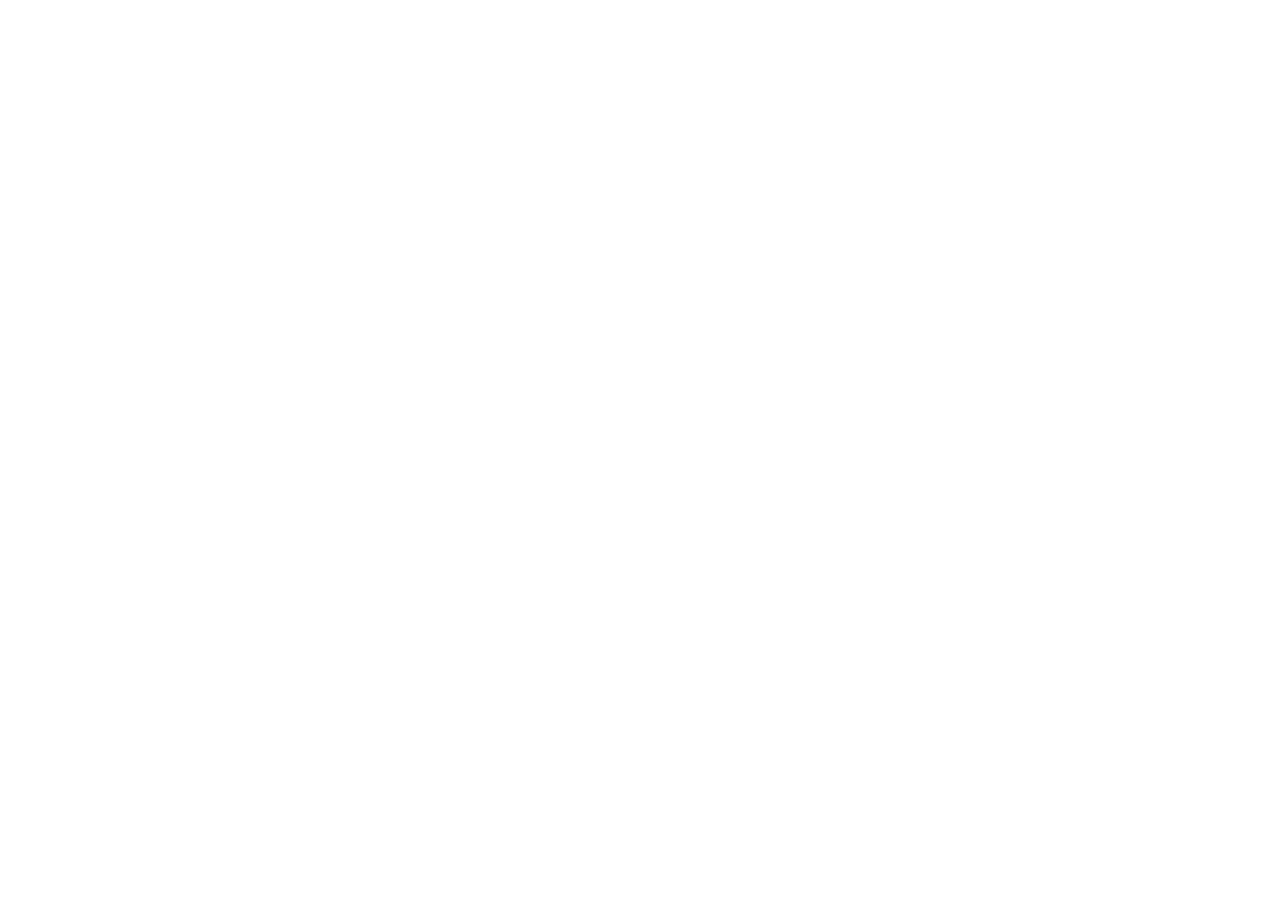
==== index.html @ b3c5fe5c "index" ====
<!DOCTYPE html>
<html lang="en">
<head>
    <title>IoTBSG</title>
    <link rel="stylesheet" href="index.css" type="text/css">
    <script src="https://code.jquery.com/jquery-3.5.1.slim.min.js" integrity="sha384-DfXdz2htPH0lsSSs5nCTpuj/zy4C+OGpamoFVy38MVBnE+IbbVYUew+OrCXaRkfj" crossorigin="anonymous"></script>
<script src="https://cdn.jsdelivr.net/npm/bootstrap@4.5.3/dist/js/bootstrap.bundle.min.js" integrity="sha384-ho+j7jyWK8fNQe+A12Hb8AhRq26LrZ/JpcUGGOn+Y7RsweNrtN/tE3MoK7ZeZDyx" crossorigin="anonymous"></script>
    <link rel="stylesheet" href="https://cdn.jsdelivr.net/npm/bootstrap@4.5.3/dist/css/bootstrap.min.css" integrity="sha384-TX8t27EcRE3e/ihU7zmQxVncDAy5uIKz4rEkgIXeMed4M0jlfIDPvg6uqKI2xXr2" crossorigin="anonymous">
</head>
<body>
    <div id="navbar">
        
    </div>
</body>
</html>
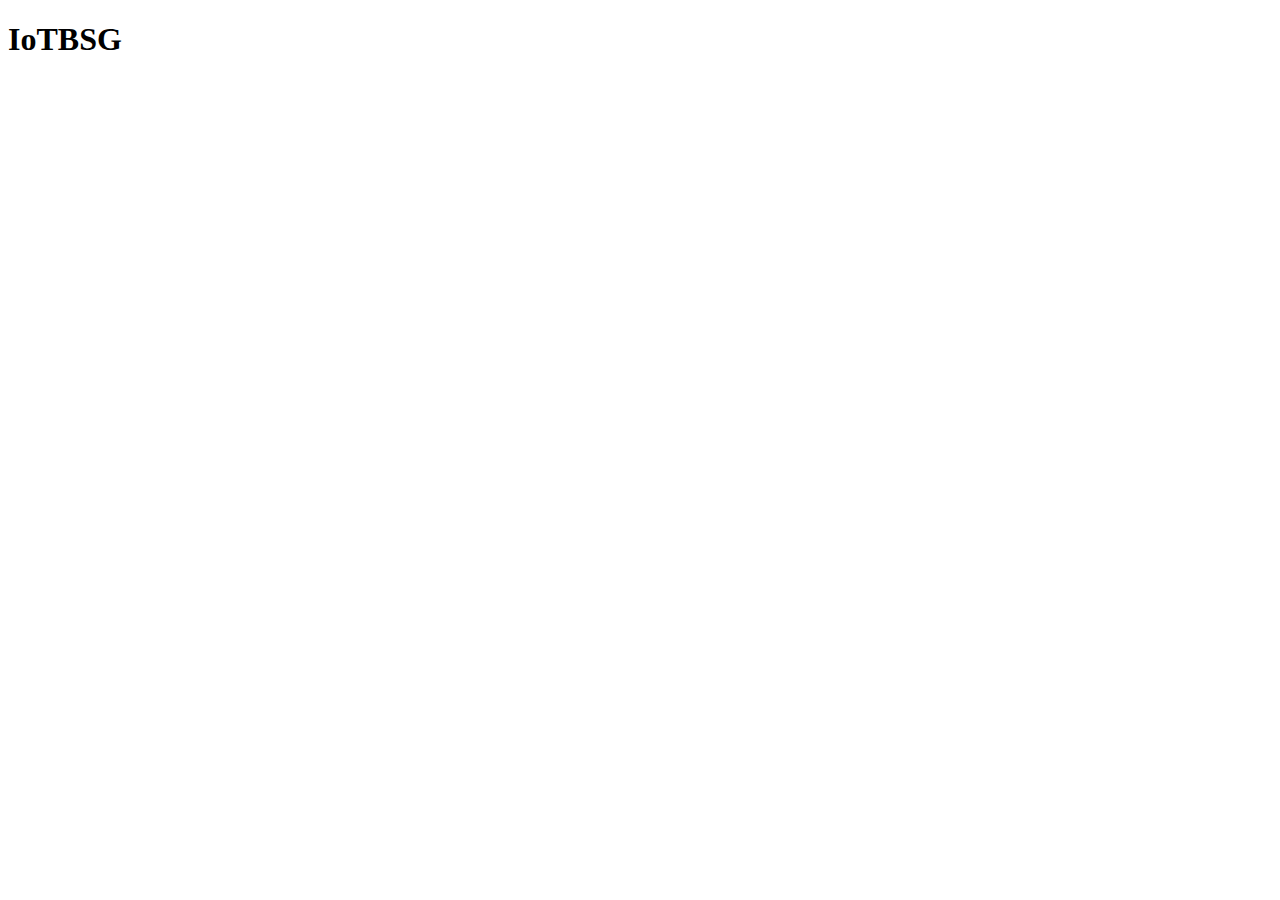
==== commit a8c26edc: "Update index.html" ====
--- a/index.html
+++ b/index.html
@@ -9,7 +9,7 @@
 </head>
 <body>
     <div id="navbar">
-        
+        <h1>IoTBSG</h1>
     </div>
 </body>
 </html>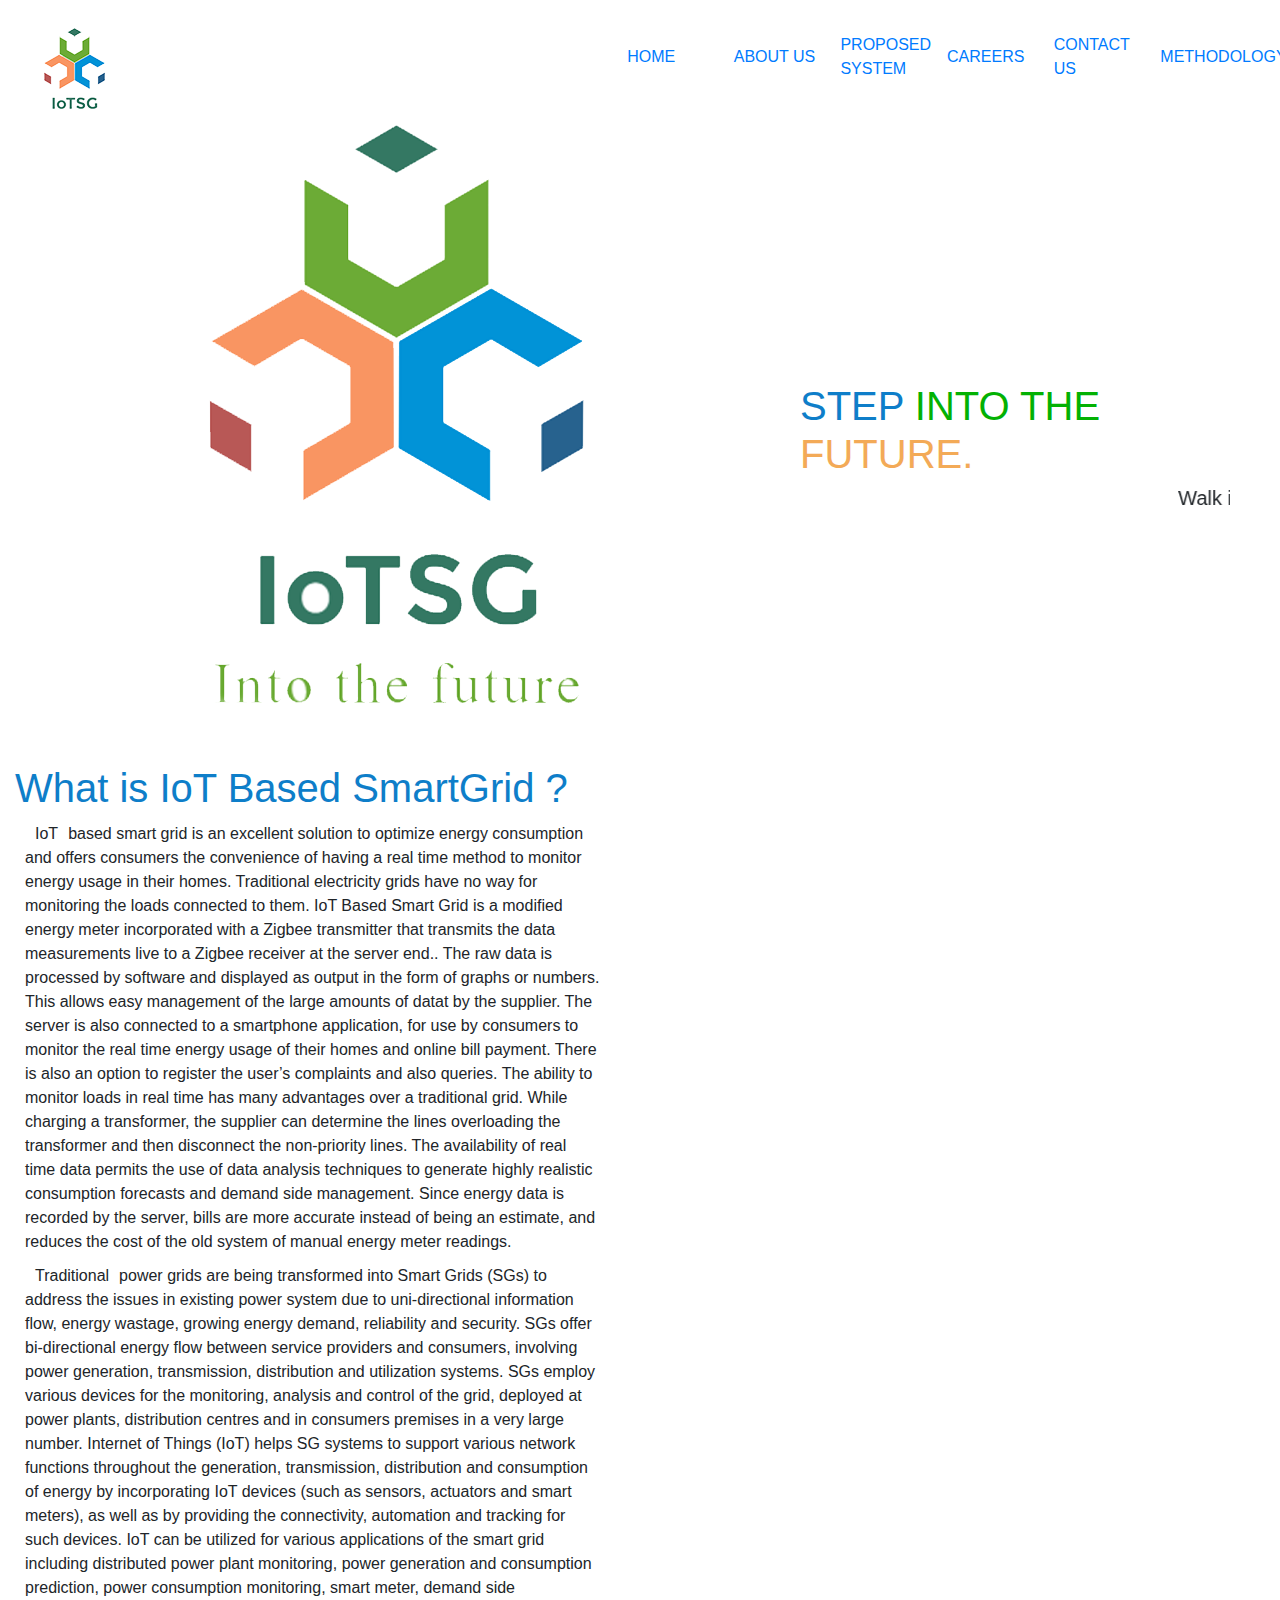
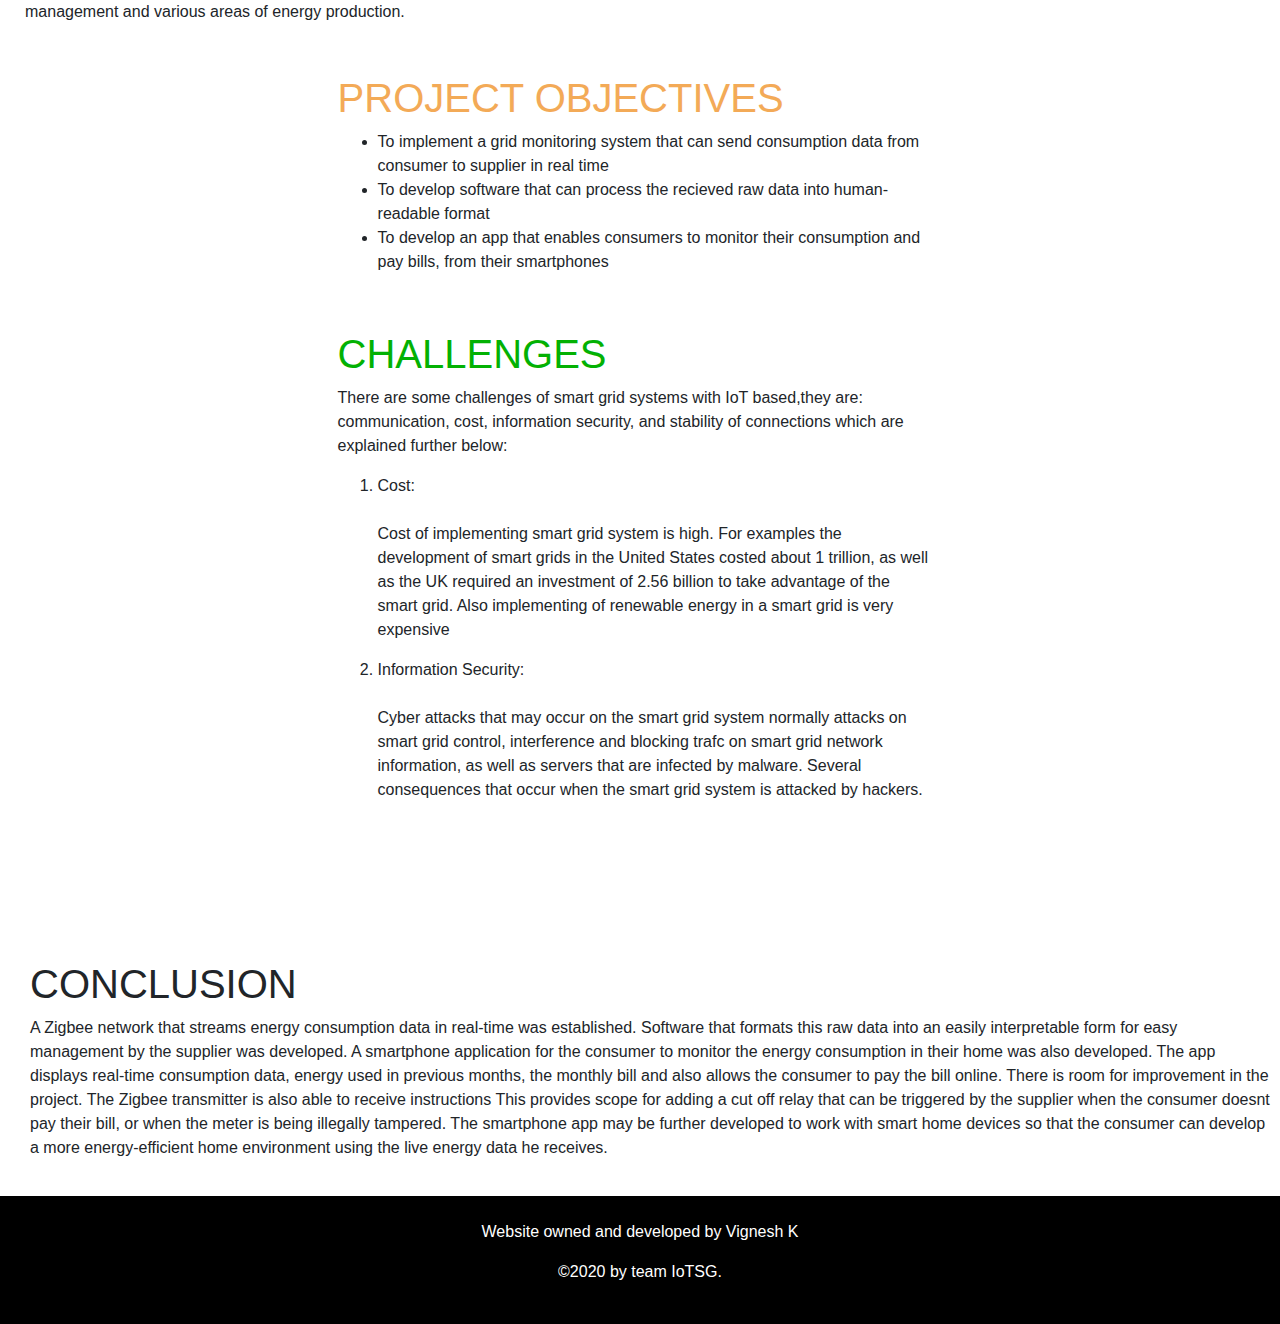
==== commit 742dc60b: "Update index.html" ====
--- a/index.html
+++ b/index.html
@@ -1,15 +1,175 @@
-<!DOCTYPE html>
-<html lang="en">
-<head>
-    <title>IoTBSG</title>
-    <link rel="stylesheet" href="index.css" type="text/css">
-    <script src="https://code.jquery.com/jquery-3.5.1.slim.min.js" integrity="sha384-DfXdz2htPH0lsSSs5nCTpuj/zy4C+OGpamoFVy38MVBnE+IbbVYUew+OrCXaRkfj" crossorigin="anonymous"></script>
-<script src="https://cdn.jsdelivr.net/npm/bootstrap@4.5.3/dist/js/bootstrap.bundle.min.js" integrity="sha384-ho+j7jyWK8fNQe+A12Hb8AhRq26LrZ/JpcUGGOn+Y7RsweNrtN/tE3MoK7ZeZDyx" crossorigin="anonymous"></script>
-    <link rel="stylesheet" href="https://cdn.jsdelivr.net/npm/bootstrap@4.5.3/dist/css/bootstrap.min.css" integrity="sha384-TX8t27EcRE3e/ihU7zmQxVncDAy5uIKz4rEkgIXeMed4M0jlfIDPvg6uqKI2xXr2" crossorigin="anonymous">
-</head>
-<body>
-    <div id="navbar">
-        <h1>IoTBSG</h1>
-    </div>
-</body>
-</html>+<html>
+    <head>
+        <title>
+            IoT Based SmartGrid
+        </title>
+        <meta content="width=device-width, initial-scale=1" name="viewport" />
+        <link
+            href="bootstrap.css"
+            type="text/css"
+            rel="stylesheet"
+        />
+        <link
+            href="bootstrap-grid.css"
+            type="text/css"
+            rel="stylesheet"
+        />
+        <link
+            href="bootstrap.css.map"
+            type="text/css"
+            rel="stylesheet"
+        />
+        <link
+            href="bootstrap-grid.css.map"
+            type="text/css"
+            rel="stylesheet"
+        />
+        <link
+            href="main_page.css"
+            type="text/css"
+            rel="stylesheet"
+        />
+    </head>
+    <body>
+        <div class="row">
+            <div class="width50">
+                <br>
+                <img src="iotsgSmall.png">
+            </div>
+            <div class="width50 row center">
+
+                <div class="width16">
+                    <a href="main_page.html">HOME</a>
+                </div>
+                <div class="width16">
+                    <a href="aboutus_page.html">ABOUT US</a>
+                </div>
+                <div class="width16">
+                    <a href="PROPOSED_SYSTEM.html">PROPOSED SYSTEM</a>
+                </div>
+                <div class="width16">
+                    <a href="careers_page.html">CAREERS</a>
+                </div>
+                <div class="width16">
+                    <a href="contactus_page.html">CONTACT US</a>
+                </div>
+                <div class="width16">
+                    <a href="METHODOLOGY.html">METHODOLOGY</a>
+                </div>
+
+            </div>
+        </div>
+        <div class="div">
+                <div class="row">
+
+                    <div>
+                        <img  src="banner31.png">
+                    </div>
+                    <div class="centered">
+                        <h1 class="move_margin"><span class="key1">STEP</span><span class="key2"> INTO THE</span><span class="key3"> FUTURE.</span></h1>
+                        <div class="width move_margin2">
+                            <marquee width="100%" direction="" ><h5>Walk into the future with us.&nbsp;&nbsp;&nbsp;&nbsp;&nbsp;&nbsp;&nbsp;&nbsp;&nbsp;&nbsp;&nbsp;&nbsp;&nbsp;&nbsp;&nbsp;&nbsp;&nbsp;&nbsp;&nbsp;&nbsp;&nbsp;&nbsp;&nbsp;&nbsp;&nbsp;&nbsp;&nbsp;&nbsp;&nbsp;&nbsp;&nbsp;&nbsp;Making India smart.</h5>   </marquee>
+                        </div>
+                    </div>
+                </div>
+        </div>
+        <br>
+
+        <div class=row>
+            <div class="width padding" >
+                <h1 class="key1" >What is IoT Based SmartGrid ?</h1>
+                <p class="indent"><span class="indent">IoT</span>based smart grid is an excellent solution to optimize energy consumption and
+                    offers consumers the convenience of having a real time method to monitor energy usage
+                    in their homes. Traditional electricity grids have no way for monitoring the loads
+                    connected to them. IoT Based Smart Grid is a modified energy meter incorporated with
+                    a Zigbee transmitter that transmits the data measurements live to a Zigbee receiver
+                    at the server end.. The raw data is processed by software and displayed as output in
+                    the form of graphs or numbers. This allows easy management of the large amounts of
+                    datat by the supplier. The server is also connected to a smartphone application, for
+                    use by consumers to monitor the real time energy usage of their homes and online bill
+                    payment. There is also an option to register the user’s complaints and also queries. The
+                    ability to monitor loads in real time has many advantages over a traditional grid. While
+                    charging a transformer, the supplier can determine the lines overloading the transformer
+                    and then disconnect the non-priority lines. The availability of real time data permits
+                    the use of data analysis techniques to generate highly realistic consumption forecasts
+                    and demand side management. Since energy data is recorded by the server, bills are
+                    more accurate instead of being an estimate, and reduces the cost of the old system of
+                    manual energy meter readings.
+                    </p>
+                    <p class="indent"><span class="indent">Traditional</span>power grids are being transformed into Smart Grids (SGs) to address the
+                        issues in existing power system due to uni-directional information flow, energy wastage,
+                        growing energy demand, reliability and security. SGs offer bi-directional energy flow
+                        between service providers and consumers, involving power generation, transmission,
+                        distribution and utilization systems. SGs employ various devices for the monitoring,
+                        analysis and control of the grid, deployed at power plants, distribution centres and
+                        in consumers premises in a very large number. Internet of Things (IoT) helps SG
+                        systems to support various network functions throughout the generation, transmission,
+                        distribution and consumption of energy by incorporating IoT devices (such as sensors,
+                        actuators and smart meters), as well as by providing the connectivity, automation and
+                        tracking for such devices. IoT can be utilized for various applications of the smart
+                        grid including distributed power plant monitoring, power generation and consumption
+                        prediction, power consumption monitoring, smart meter, demand side management
+                        and various areas of energy production.
+                        </p>
+            </div>
+            <div class="width3">
+                <div class="padding">
+                    <h1 class="key3">PROJECT OBJECTIVES</h1>
+                    <ul>
+                        <li>To implement a grid monitoring system that can send consumption data from
+                            consumer to supplier in real time</li>
+                        <li>To develop software that can process the recieved raw data into human-readable
+                            format</li>
+                        <li>To develop an app that enables consumers to monitor their consumption and pay
+                            bills, from their smartphones
+                            </li>
+                    </ul>
+                </div>
+
+                <div class="padding">
+                    <h1 class="key2">CHALLENGES
+                    </h1>
+                    <p>There are some challenges of smart grid systems with IoT based,they are: communication, cost, information security, and stability of connections which are explained
+                        further below:</p>
+                        <ol>
+                            <li>Cost:</li>
+                            <br>
+                            <p>Cost of implementing smart grid system is high. For examples the development
+                                of smart grids in the United States costed about 1 trillion, as well as the UK
+                                required an investment of 2.56 billion to take advantage of the smart grid. Also
+                                implementing of renewable energy in a smart grid is very expensive
+                                </p>
+                            <li>Information Security:</li>
+                            <br>
+                            <p>Cyber attacks that may occur on the smart grid system normally attacks on
+                                smart grid control, interference and blocking trafc on smart grid network information, as well as servers that are infected by malware. Several consequences
+                                that occur when the smart grid system is attacked by hackers.</p>
+                        </ol>
+                </div>
+            </div>
+        </div>
+        <div class="padding">
+            <br>
+            <h1>CONCLUSION
+            </h1>
+            <p>A Zigbee network that streams energy consumption data in real-time was established. Software that formats this raw data into an easily interpretable form for easy
+                management by the supplier was developed. A smartphone application for the consumer to monitor the energy consumption in their home was also developed. The app
+                displays real-time consumption data, energy used in previous months, the monthly bill
+                and also allows the consumer to pay the bill online. There is room for improvement in
+                the project. The Zigbee transmitter is also able to receive instructions This provides
+                scope for adding a cut off relay that can be triggered by the supplier when the consumer
+                doesnt pay their bill, or when the meter is being illegally tampered. The smartphone
+                app may be further developed to work with smart home devices so that the consumer
+                can develop a more energy-efficient home environment using the live energy data he
+                receives.
+                </p>
+        </div>
+        <div class="center_text black">
+            <br>
+            <p>Website owned and developed by Vignesh K</p>
+            <p>©2020 by team IoTSG.</p>
+            <br>
+        </div>
+
+    </body>
+</html>
--- a/main_page.css
+++ b/main_page.css
@@ -0,0 +1,112 @@
+#headercss {
+    padding: 30px;
+}
+.headercss {
+    padding: 10px;
+}
+.key1{
+    color: rgb(14, 126, 201);
+}
+.key2{
+    color: rgb(3, 177, 3);
+}
+.key3{
+    color: rgb(243, 170, 87);
+}
+#headerbox2{
+    border: 1px solid black;
+}
+.width50{
+    width: 50%;
+}
+.width16{
+    width: 16%;
+}
+.indent{
+    margin: 10px;
+}
+.center{
+    align-items: center;
+    margin: auto;
+}
+.centered {
+    position: absolute;
+    top: 50%;
+    left: 50%;
+    transform: translate(-50%, -50%);
+  }
+.indent2{
+    margin: 30px;
+  }
+  .container {
+    position: relative;
+    text-align: center;
+    color: white;
+
+  }
+
+.alignj{
+    margin-left: 10px;
+}
+.width{
+    width: 49.66%;
+}
+.container{
+    width:100%;
+    height:500px;
+    overflow:hidden;
+  }
+  .img {
+    width:100%;
+  }
+  .padding1{
+      padding: 10px;
+  }
+  .border2{
+      border: 4px solid blue;
+  }
+  div {
+      margin: auto;
+    width: 100%;
+  }
+  .center_text{
+      text-align: center;
+  }
+  .centering {
+    position: absolute;
+
+    left: 50%;
+    transform: translate(-50%, -50%);
+  }
+  .white{
+      color: white;
+  }
+  .logo{
+      width: 200;
+  }
+.move_margin{
+    margin-left: 800;
+}
+.move_margin2{
+    margin-left: 800;
+    width: 430;
+}
+.padding{
+    padding: 20px;
+    margin-left: 10px;
+}
+#width{
+    width: 96%;
+}
+#width2{
+    width: 50%;
+    height: 200px ;
+}
+.width3{
+    width: 49.6%;
+    padding-bottom: 78;
+}
+.black{
+    color: white;
+    background-color: black;
+}
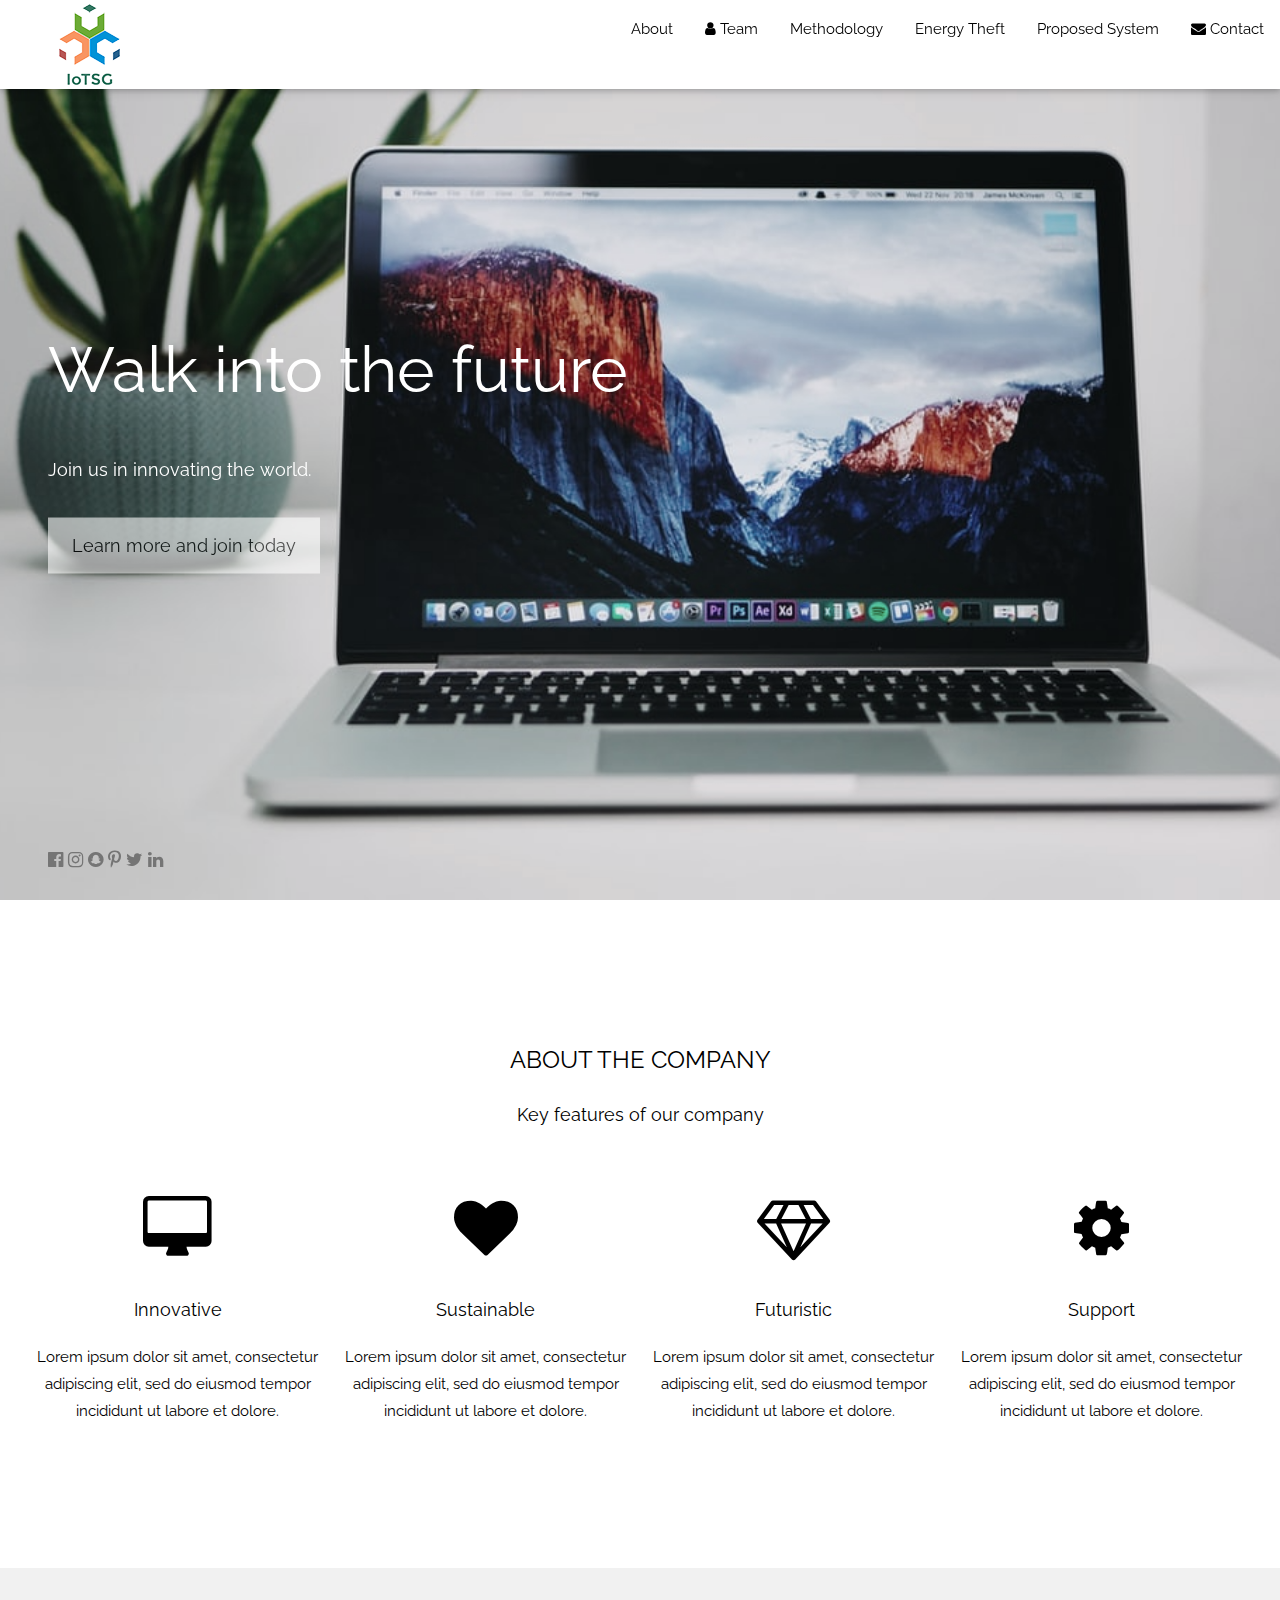
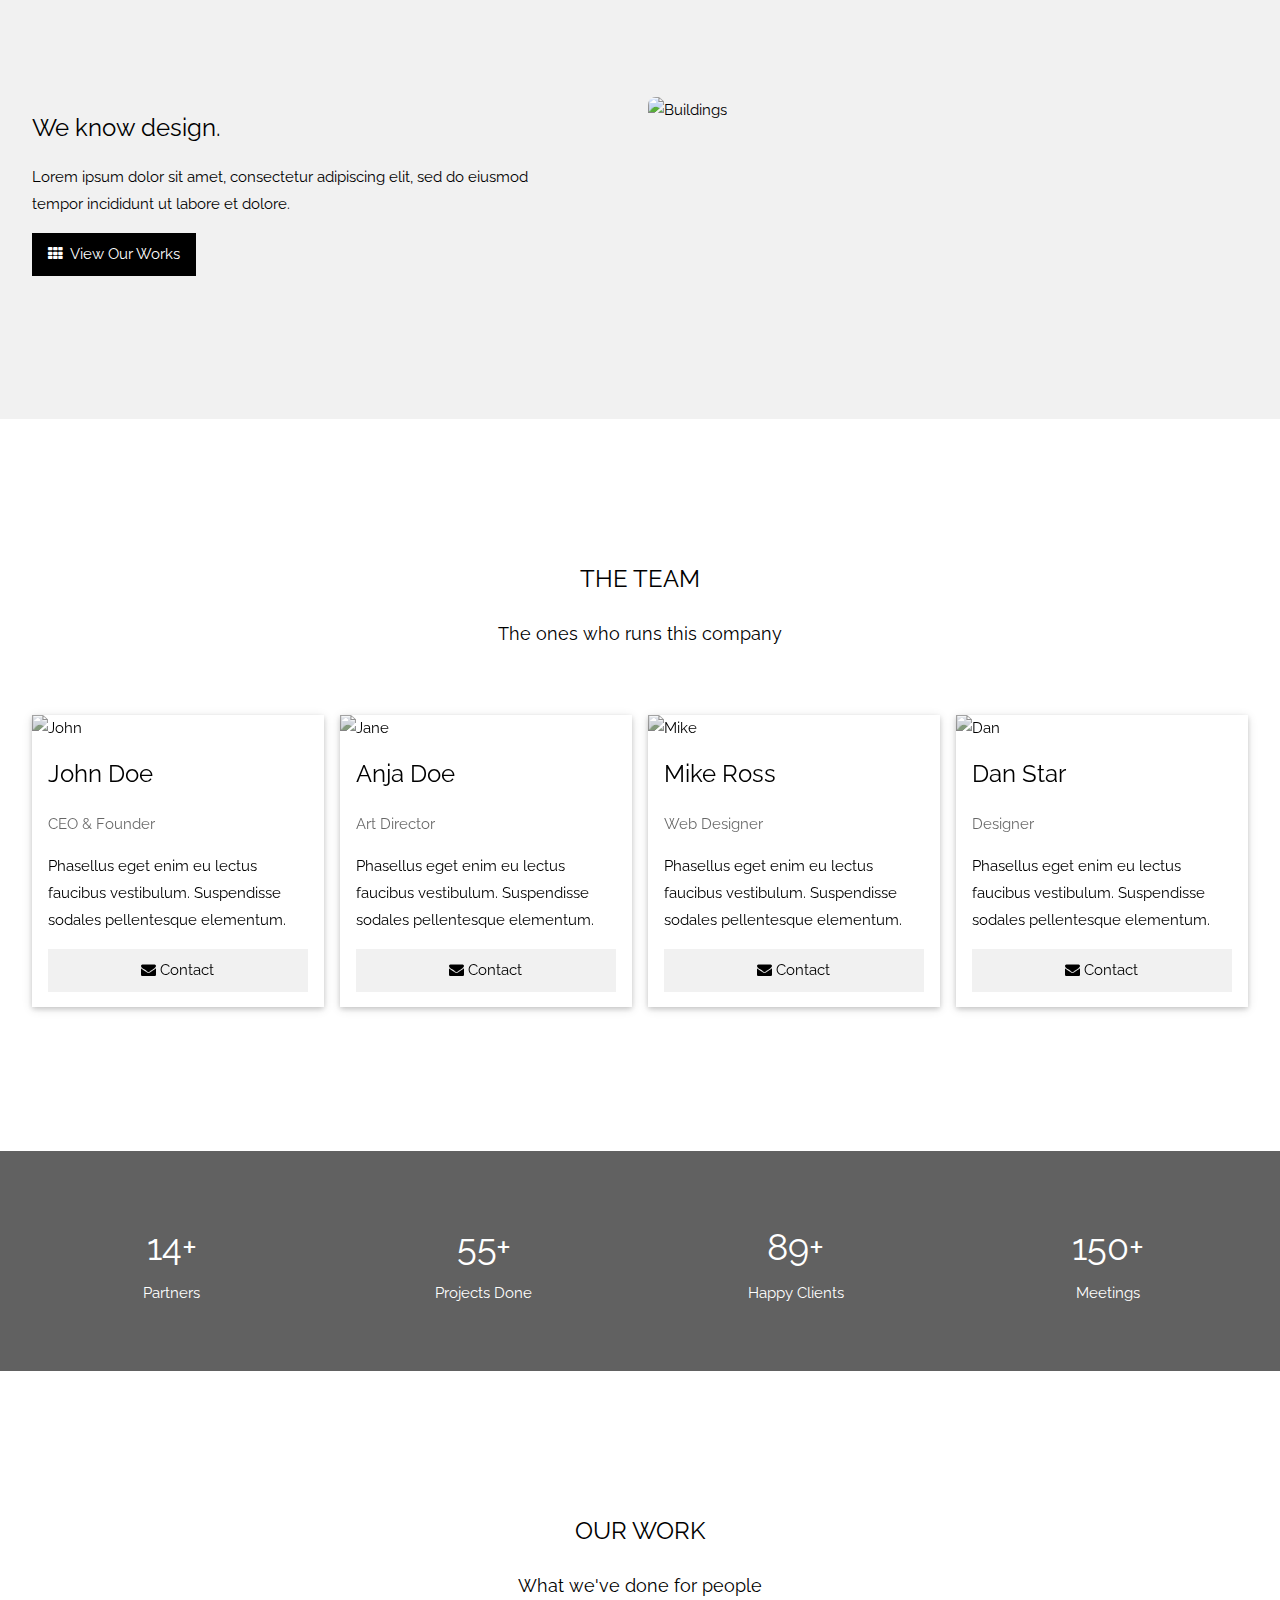
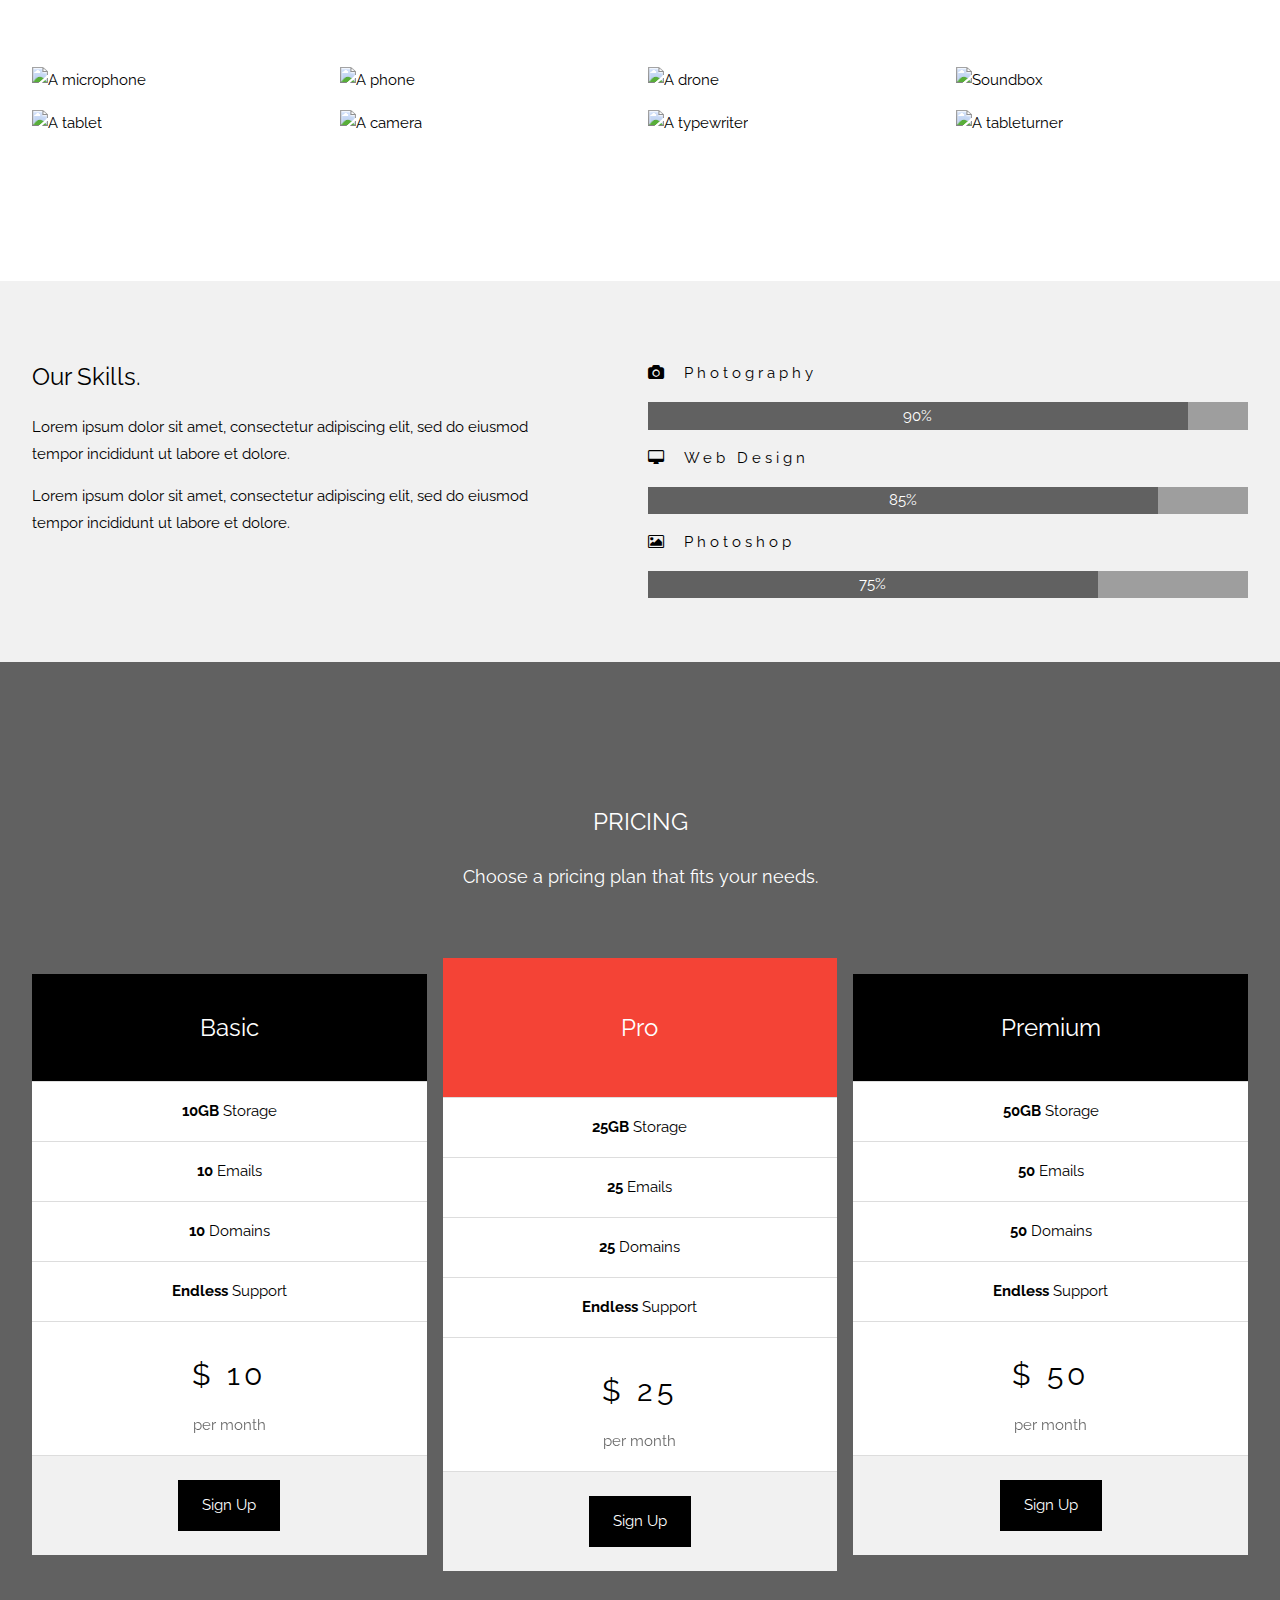
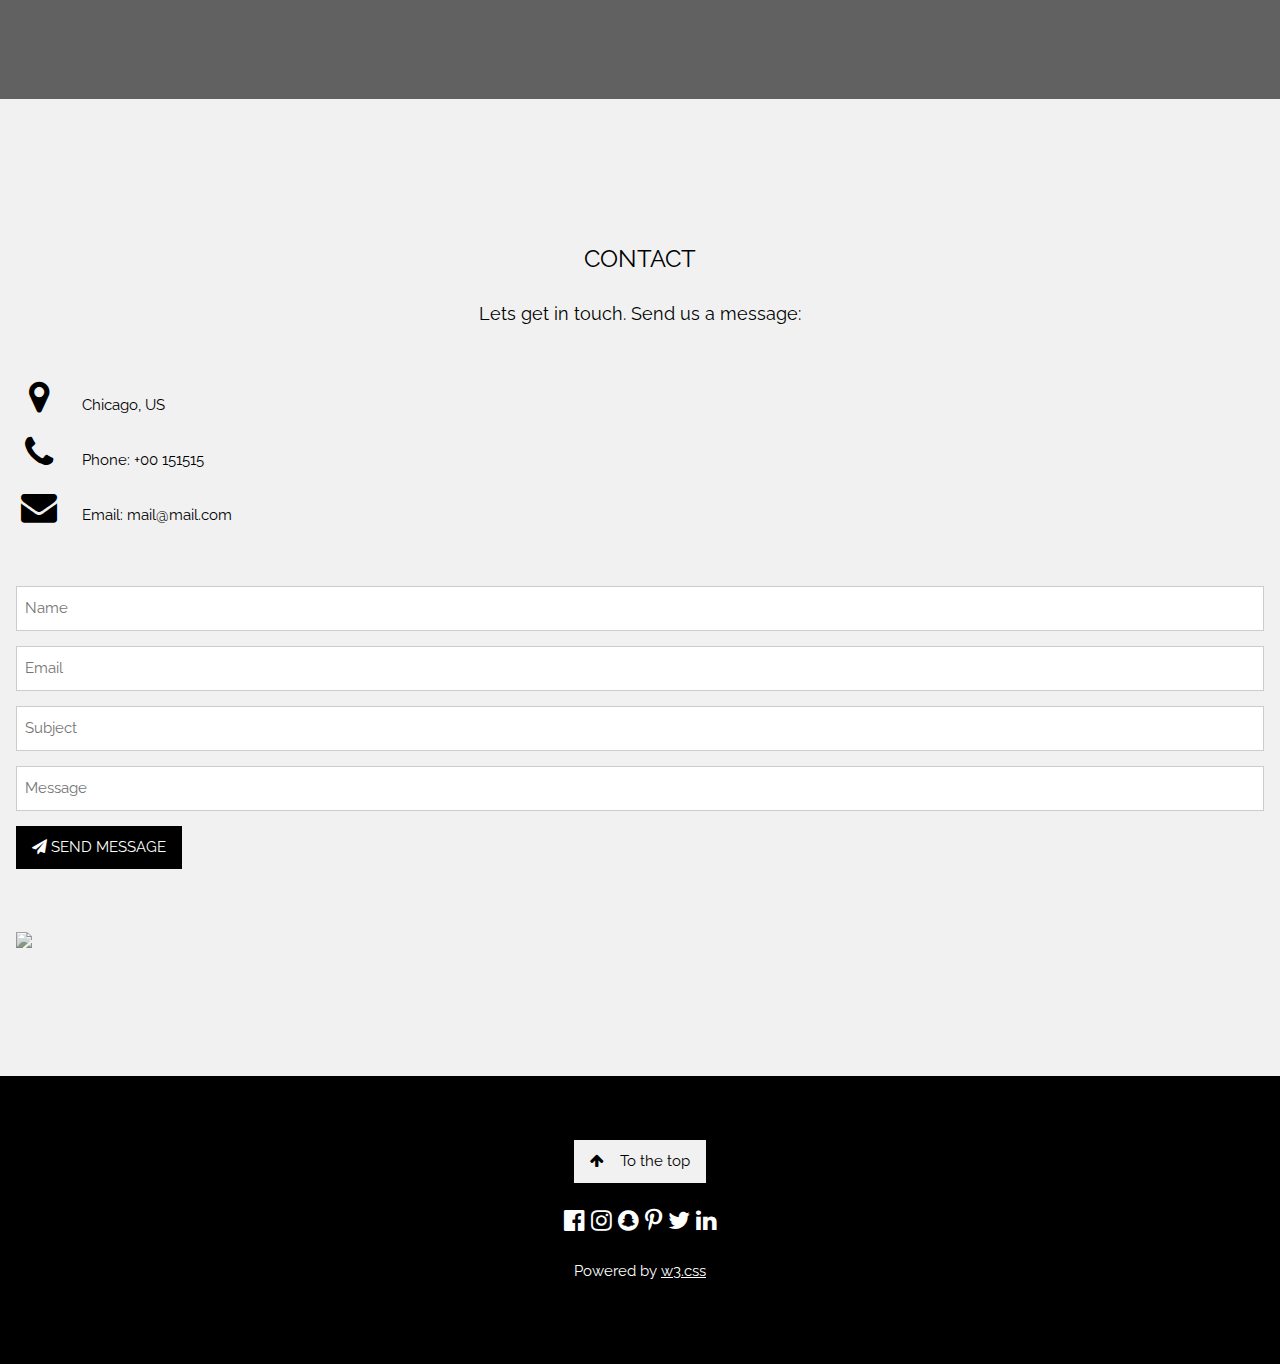
==== commit b42bcaf8: "Complete transfer" ====
--- a/index.html
+++ b/index.html
@@ -1,175 +1,390 @@
-<html>
-    <head>
-        <title>
-            IoT Based SmartGrid
-        </title>
-        <meta content="width=device-width, initial-scale=1" name="viewport" />
-        <link
-            href="bootstrap.css"
-            type="text/css"
-            rel="stylesheet"
-        />
-        <link
-            href="bootstrap-grid.css"
-            type="text/css"
-            rel="stylesheet"
-        />
-        <link
-            href="bootstrap.css.map"
-            type="text/css"
-            rel="stylesheet"
-        />
-        <link
-            href="bootstrap-grid.css.map"
-            type="text/css"
-            rel="stylesheet"
-        />
-        <link
-            href="main_page.css"
-            type="text/css"
-            rel="stylesheet"
-        />
-    </head>
-    <body>
-        <div class="row">
-            <div class="width50">
-                <br>
-                <img src="iotsgSmall.png">
-            </div>
-            <div class="width50 row center">
-
-                <div class="width16">
-                    <a href="main_page.html">HOME</a>
-                </div>
-                <div class="width16">
-                    <a href="aboutus_page.html">ABOUT US</a>
-                </div>
-                <div class="width16">
-                    <a href="PROPOSED_SYSTEM.html">PROPOSED SYSTEM</a>
-                </div>
-                <div class="width16">
-                    <a href="careers_page.html">CAREERS</a>
-                </div>
-                <div class="width16">
-                    <a href="contactus_page.html">CONTACT US</a>
-                </div>
-                <div class="width16">
-                    <a href="METHODOLOGY.html">METHODOLOGY</a>
-                </div>
-
-            </div>
-        </div>
-        <div class="div">
-                <div class="row">
-
-                    <div>
-                        <img  src="banner31.png">
-                    </div>
-                    <div class="centered">
-                        <h1 class="move_margin"><span class="key1">STEP</span><span class="key2"> INTO THE</span><span class="key3"> FUTURE.</span></h1>
-                        <div class="width move_margin2">
-                            <marquee width="100%" direction="" ><h5>Walk into the future with us.&nbsp;&nbsp;&nbsp;&nbsp;&nbsp;&nbsp;&nbsp;&nbsp;&nbsp;&nbsp;&nbsp;&nbsp;&nbsp;&nbsp;&nbsp;&nbsp;&nbsp;&nbsp;&nbsp;&nbsp;&nbsp;&nbsp;&nbsp;&nbsp;&nbsp;&nbsp;&nbsp;&nbsp;&nbsp;&nbsp;&nbsp;&nbsp;Making India smart.</h5>   </marquee>
-                        </div>
-                    </div>
-                </div>
-        </div>
-        <br>
-
-        <div class=row>
-            <div class="width padding" >
-                <h1 class="key1" >What is IoT Based SmartGrid ?</h1>
-                <p class="indent"><span class="indent">IoT</span>based smart grid is an excellent solution to optimize energy consumption and
-                    offers consumers the convenience of having a real time method to monitor energy usage
-                    in their homes. Traditional electricity grids have no way for monitoring the loads
-                    connected to them. IoT Based Smart Grid is a modified energy meter incorporated with
-                    a Zigbee transmitter that transmits the data measurements live to a Zigbee receiver
-                    at the server end.. The raw data is processed by software and displayed as output in
-                    the form of graphs or numbers. This allows easy management of the large amounts of
-                    datat by the supplier. The server is also connected to a smartphone application, for
-                    use by consumers to monitor the real time energy usage of their homes and online bill
-                    payment. There is also an option to register the user’s complaints and also queries. The
-                    ability to monitor loads in real time has many advantages over a traditional grid. While
-                    charging a transformer, the supplier can determine the lines overloading the transformer
-                    and then disconnect the non-priority lines. The availability of real time data permits
-                    the use of data analysis techniques to generate highly realistic consumption forecasts
-                    and demand side management. Since energy data is recorded by the server, bills are
-                    more accurate instead of being an estimate, and reduces the cost of the old system of
-                    manual energy meter readings.
-                    </p>
-                    <p class="indent"><span class="indent">Traditional</span>power grids are being transformed into Smart Grids (SGs) to address the
-                        issues in existing power system due to uni-directional information flow, energy wastage,
-                        growing energy demand, reliability and security. SGs offer bi-directional energy flow
-                        between service providers and consumers, involving power generation, transmission,
-                        distribution and utilization systems. SGs employ various devices for the monitoring,
-                        analysis and control of the grid, deployed at power plants, distribution centres and
-                        in consumers premises in a very large number. Internet of Things (IoT) helps SG
-                        systems to support various network functions throughout the generation, transmission,
-                        distribution and consumption of energy by incorporating IoT devices (such as sensors,
-                        actuators and smart meters), as well as by providing the connectivity, automation and
-                        tracking for such devices. IoT can be utilized for various applications of the smart
-                        grid including distributed power plant monitoring, power generation and consumption
-                        prediction, power consumption monitoring, smart meter, demand side management
-                        and various areas of energy production.
-                        </p>
-            </div>
-            <div class="width3">
-                <div class="padding">
-                    <h1 class="key3">PROJECT OBJECTIVES</h1>
-                    <ul>
-                        <li>To implement a grid monitoring system that can send consumption data from
-                            consumer to supplier in real time</li>
-                        <li>To develop software that can process the recieved raw data into human-readable
-                            format</li>
-                        <li>To develop an app that enables consumers to monitor their consumption and pay
-                            bills, from their smartphones
-                            </li>
-                    </ul>
-                </div>
-
-                <div class="padding">
-                    <h1 class="key2">CHALLENGES
-                    </h1>
-                    <p>There are some challenges of smart grid systems with IoT based,they are: communication, cost, information security, and stability of connections which are explained
-                        further below:</p>
-                        <ol>
-                            <li>Cost:</li>
-                            <br>
-                            <p>Cost of implementing smart grid system is high. For examples the development
-                                of smart grids in the United States costed about 1 trillion, as well as the UK
-                                required an investment of 2.56 billion to take advantage of the smart grid. Also
-                                implementing of renewable energy in a smart grid is very expensive
-                                </p>
-                            <li>Information Security:</li>
-                            <br>
-                            <p>Cyber attacks that may occur on the smart grid system normally attacks on
-                                smart grid control, interference and blocking trafc on smart grid network information, as well as servers that are infected by malware. Several consequences
-                                that occur when the smart grid system is attacked by hackers.</p>
-                        </ol>
-                </div>
-            </div>
-        </div>
-        <div class="padding">
-            <br>
-            <h1>CONCLUSION
-            </h1>
-            <p>A Zigbee network that streams energy consumption data in real-time was established. Software that formats this raw data into an easily interpretable form for easy
-                management by the supplier was developed. A smartphone application for the consumer to monitor the energy consumption in their home was also developed. The app
-                displays real-time consumption data, energy used in previous months, the monthly bill
-                and also allows the consumer to pay the bill online. There is room for improvement in
-                the project. The Zigbee transmitter is also able to receive instructions This provides
-                scope for adding a cut off relay that can be triggered by the supplier when the consumer
-                doesnt pay their bill, or when the meter is being illegally tampered. The smartphone
-                app may be further developed to work with smart home devices so that the consumer
-                can develop a more energy-efficient home environment using the live energy data he
-                receives.
-                </p>
-        </div>
-        <div class="center_text black">
-            <br>
-            <p>Website owned and developed by Vignesh K</p>
-            <p>©2020 by team IoTSG.</p>
-            <br>
-        </div>
-
-    </body>
-</html>
+<!DOCTYPE html>
+<html>
+<title>IoT Based Smart Grid</title>
+<meta charset="UTF-8">
+<meta name="viewport" content="width=device-width, initial-scale=1">
+<link rel="stylesheet" href="https://www.w3schools.com/w3css/4/w3.css">
+<link rel="stylesheet" href="https://fonts.googleapis.com/css?family=Raleway">
+<link rel="stylesheet" href="https://cdnjs.cloudflare.com/ajax/libs/font-awesome/4.7.0/css/font-awesome.min.css">
+<style>
+body,h1,h2,h3,h4,h5,h6 {font-family: "Raleway", sans-serif}
+.navi{font-family: "Raleway", sans-serif}
+body, html {
+  height: 100%;
+  line-height: 1.8;
+}
+
+/* Full height image header */
+.bgimg-1 {
+  background-position: center;
+  background-size: cover;
+  background-image: url("mac.jpeg");
+  min-height: 100%;
+}
+
+.w3-bar .w3-button {
+  padding: 16px;
+}
+</style>
+<body>
+
+<!-- Navbar (sit on top) -->
+<div class="w3-top">
+  <div class="w3-bar w3-white w3-card" id="myNavbar">
+    <img src="iotsgSmall.png">
+    <!-- Right-sided navbar links -->
+    <div class="w3-right w3-hide-small"> 
+      <a href="#about" class="w3-bar-item w3-button">About</a>
+      <a href="#team" class="w3-bar-item w3-button"><i class="fa fa-user"></i> Team</a>
+      <a href="#work" class="w3-bar-item w3-button"><i></i> Methodology</a>
+      <a href="#pricing" class="w3-bar-item w3-button"><i></i> Energy Theft</a>
+      <a href="#system" class="w3-bar-item w3-button"><i></i> Proposed System</a>
+      <a href="#contact" class="w3-bar-item w3-button"><i class="fa fa-envelope"></i> Contact</a>
+    </div>
+    <!-- Hide right-floated links on small screens and replace them with a menu icon -->
+
+    <a href="javascript:void(0)" class="w3-bar-item w3-button w3-right w3-hide-large w3-hide-medium" onclick="w3_open()">
+      <i class="fa fa-bars"></i>
+    </a>
+  </div>
+</div>
+
+<!-- Sidebar on small screens when clicking the menu icon -->
+<nav class="w3-sidebar w3-bar-block w3-black w3-card w3-animate-left w3-hide-medium w3-hide-large" style="display:none" id="mySidebar">
+  <a href="javascript:void(0)" onclick="w3_close()" class="w3-bar-item w3-button w3-large w3-padding-16">Close ×</a>
+  <a href="#about" class="w3-bar-item w3-button">About</a>
+  <a href="#team" class="w3-bar-item w3-button"><i class="fa fa-user"></i> Team</a>
+  <a href="#work" class="w3-bar-item w3-button"><i></i> Methodology</a>
+  <a href="#pricing" class="w3-bar-item w3-button"><i></i> Energy Theft</a>
+  <a href="#system" class="w3-bar-item w3-button"><i></i> Proposed System</a>
+  <a href="#contact" class="w3-bar-item w3-button"><i class="fa fa-envelope"></i> Contact</a>
+</nav>
+
+<!-- Header with full-height image -->
+<header class="bgimg-1 w3-display-container w3-grayscale-min" id="home">
+  <div class="w3-display-left w3-text-white" style="padding:48px">
+    <span class="w3-jumbo w3-hide-small">Walk into the future</span><br>
+    <span class="w3-xxlarge w3-hide-large w3-hide-medium">Walk into the future</span><br>
+    <span class="w3-large">Join us in innovating the world.</span>
+    <p><a href="#about" class="w3-button w3-white w3-padding-large w3-large w3-margin-top w3-opacity w3-hover-opacity-off">Learn more and join today</a></p>
+  </div> 
+  <div class="w3-display-bottomleft w3-text-grey w3-large" style="padding:24px 48px">
+    <i class="fa fa-facebook-official w3-hover-opacity"></i>
+    <i class="fa fa-instagram w3-hover-opacity"></i>
+    <i class="fa fa-snapchat w3-hover-opacity"></i>
+    <i class="fa fa-pinterest-p w3-hover-opacity"></i>
+    <i class="fa fa-twitter w3-hover-opacity"></i>
+    <i class="fa fa-linkedin w3-hover-opacity"></i>
+  </div>
+</header>
+
+<!-- About Section -->
+<div class="w3-container" style="padding:128px 16px" id="about">
+  <h3 class="w3-center">ABOUT THE COMPANY</h3>
+  <p class="w3-center w3-large">Key features of our company</p>
+  <div class="w3-row-padding w3-center" style="margin-top:64px">
+    <div class="w3-quarter">
+      <i class="fa fa-desktop w3-margin-bottom w3-jumbo w3-center"></i>
+      <p class="w3-large">Innovative</p>
+      <p>Lorem ipsum dolor sit amet, consectetur adipiscing elit, sed do eiusmod tempor incididunt ut labore et dolore.</p>
+    </div>
+    <div class="w3-quarter">
+      <i class="fa fa-heart w3-margin-bottom w3-jumbo"></i>
+      <p class="w3-large">Sustainable</p>
+      <p>Lorem ipsum dolor sit amet, consectetur adipiscing elit, sed do eiusmod tempor incididunt ut labore et dolore.</p>
+    </div>
+    <div class="w3-quarter">
+      <i class="fa fa-diamond w3-margin-bottom w3-jumbo"></i>
+      <p class="w3-large">Futuristic</p>
+      <p>Lorem ipsum dolor sit amet, consectetur adipiscing elit, sed do eiusmod tempor incididunt ut labore et dolore.</p>
+    </div>
+    <div class="w3-quarter">
+      <i class="fa fa-cog w3-margin-bottom w3-jumbo"></i>
+      <p class="w3-large">Support</p>
+      <p>Lorem ipsum dolor sit amet, consectetur adipiscing elit, sed do eiusmod tempor incididunt ut labore et dolore.</p>
+    </div>
+  </div>
+</div>
+
+<!-- Promo Section - "We know design" -->
+<div class="w3-container w3-light-grey" style="padding:128px 16px">
+  <div class="w3-row-padding">
+    <div class="w3-col m6">
+      <h3>We know design.</h3>
+      <p>Lorem ipsum dolor sit amet, consectetur adipiscing elit, sed do eiusmod<br>tempor incididunt ut labore et dolore.</p>
+      <p><a href="#work" class="w3-button w3-black"><i class="fa fa-th"> </i> View Our Works</a></p>
+    </div>
+    <div class="w3-col m6">
+      <img class="w3-image w3-round-large" src="/w3images/phone_buildings.jpg" alt="Buildings" width="700" height="394">
+    </div>
+  </div>
+</div>
+
+<!-- Team Section -->
+<div class="w3-container" style="padding:128px 16px" id="team">
+  <h3 class="w3-center">THE TEAM</h3>
+  <p class="w3-center w3-large">The ones who runs this company</p>
+  <div class="w3-row-padding w3-grayscale" style="margin-top:64px">
+    <div class="w3-col l3 m6 w3-margin-bottom">
+      <div class="w3-card">
+        <img src="/w3images/team2.jpg" alt="John" style="width:100%">
+        <div class="w3-container">
+          <h3>John Doe</h3>
+          <p class="w3-opacity">CEO & Founder</p>
+          <p>Phasellus eget enim eu lectus faucibus vestibulum. Suspendisse sodales pellentesque elementum.</p>
+          <p><button class="w3-button w3-light-grey w3-block"><i class="fa fa-envelope"></i> Contact</button></p>
+        </div>
+      </div>
+    </div>
+    <div class="w3-col l3 m6 w3-margin-bottom">
+      <div class="w3-card">
+        <img src="/w3images/team1.jpg" alt="Jane" style="width:100%">
+        <div class="w3-container">
+          <h3>Anja Doe</h3>
+          <p class="w3-opacity">Art Director</p>
+          <p>Phasellus eget enim eu lectus faucibus vestibulum. Suspendisse sodales pellentesque elementum.</p>
+          <p><button class="w3-button w3-light-grey w3-block"><i class="fa fa-envelope"></i> Contact</button></p>
+        </div>
+      </div>
+    </div>
+    <div class="w3-col l3 m6 w3-margin-bottom">
+      <div class="w3-card">
+        <img src="/w3images/team3.jpg" alt="Mike" style="width:100%">
+        <div class="w3-container">
+          <h3>Mike Ross</h3>
+          <p class="w3-opacity">Web Designer</p>
+          <p>Phasellus eget enim eu lectus faucibus vestibulum. Suspendisse sodales pellentesque elementum.</p>
+          <p><button class="w3-button w3-light-grey w3-block"><i class="fa fa-envelope"></i> Contact</button></p>
+        </div>
+      </div>
+    </div>
+    <div class="w3-col l3 m6 w3-margin-bottom">
+      <div class="w3-card">
+        <img src="/w3images/team4.jpg" alt="Dan" style="width:100%">
+        <div class="w3-container">
+          <h3>Dan Star</h3>
+          <p class="w3-opacity">Designer</p>
+          <p>Phasellus eget enim eu lectus faucibus vestibulum. Suspendisse sodales pellentesque elementum.</p>
+          <p><button class="w3-button w3-light-grey w3-block"><i class="fa fa-envelope"></i> Contact</button></p>
+        </div>
+      </div>
+    </div>
+  </div>
+</div>
+
+<!-- Promo Section "Statistics" -->
+<div class="w3-container w3-row w3-center w3-dark-grey w3-padding-64">
+  <div class="w3-quarter">
+    <span class="w3-xxlarge">14+</span>
+    <br>Partners
+  </div>
+  <div class="w3-quarter">
+    <span class="w3-xxlarge">55+</span>
+    <br>Projects Done
+  </div>
+  <div class="w3-quarter">
+    <span class="w3-xxlarge">89+</span>
+    <br>Happy Clients
+  </div>
+  <div class="w3-quarter">
+    <span class="w3-xxlarge">150+</span>
+    <br>Meetings
+  </div>
+</div>
+
+<!-- Work Section -->
+<div class="w3-container" style="padding:128px 16px" id="work">
+  <h3 class="w3-center">OUR WORK</h3>
+  <p class="w3-center w3-large">What we've done for people</p>
+
+  <div class="w3-row-padding" style="margin-top:64px">
+    <div class="w3-col l3 m6">
+      <img src="/w3images/tech_mic.jpg" style="width:100%" onclick="onClick(this)" class="w3-hover-opacity" alt="A microphone">
+    </div>
+    <div class="w3-col l3 m6">
+      <img src="/w3images/tech_phone.jpg" style="width:100%" onclick="onClick(this)" class="w3-hover-opacity" alt="A phone">
+    </div>
+    <div class="w3-col l3 m6">
+      <img src="/w3images/tech_drone.jpg" style="width:100%" onclick="onClick(this)" class="w3-hover-opacity" alt="A drone">
+    </div>
+    <div class="w3-col l3 m6">
+      <img src="/w3images/tech_sound.jpg" style="width:100%" onclick="onClick(this)" class="w3-hover-opacity" alt="Soundbox">
+    </div>
+  </div>
+
+  <div class="w3-row-padding w3-section">
+    <div class="w3-col l3 m6">
+      <img src="/w3images/tech_tablet.jpg" style="width:100%" onclick="onClick(this)" class="w3-hover-opacity" alt="A tablet">
+    </div>
+    <div class="w3-col l3 m6">
+      <img src="/w3images/tech_camera.jpg" style="width:100%" onclick="onClick(this)" class="w3-hover-opacity" alt="A camera">
+    </div>
+    <div class="w3-col l3 m6">
+      <img src="/w3images/tech_typewriter.jpg" style="width:100%" onclick="onClick(this)" class="w3-hover-opacity" alt="A typewriter">
+    </div>
+    <div class="w3-col l3 m6">
+      <img src="/w3images/tech_tableturner.jpg" style="width:100%" onclick="onClick(this)" class="w3-hover-opacity" alt="A tableturner">
+    </div>
+  </div>
+</div>
+
+<!-- Modal for full size images on click-->
+<div id="modal01" class="w3-modal w3-black" onclick="this.style.display='none'">
+  <span class="w3-button w3-xxlarge w3-black w3-padding-large w3-display-topright" title="Close Modal Image">×</span>
+  <div class="w3-modal-content w3-animate-zoom w3-center w3-transparent w3-padding-64">
+    <img id="img01" class="w3-image">
+    <p id="caption" class="w3-opacity w3-large"></p>
+  </div>
+</div>
+
+<!-- Skills Section -->
+<div class="w3-container w3-light-grey w3-padding-64">
+  <div class="w3-row-padding">
+    <div class="w3-col m6">
+      <h3>Our Skills.</h3>
+      <p>Lorem ipsum dolor sit amet, consectetur adipiscing elit, sed do eiusmod<br>
+      tempor incididunt ut labore et dolore.</p>
+      <p>Lorem ipsum dolor sit amet, consectetur adipiscing elit, sed do eiusmod<br>
+      tempor incididunt ut labore et dolore.</p>
+    </div>
+    <div class="w3-col m6">
+      <p class="w3-wide"><i class="fa fa-camera w3-margin-right"></i>Photography</p>
+      <div class="w3-grey">
+        <div class="w3-container w3-dark-grey w3-center" style="width:90%">90%</div>
+      </div>
+      <p class="w3-wide"><i class="fa fa-desktop w3-margin-right"></i>Web Design</p>
+      <div class="w3-grey">
+        <div class="w3-container w3-dark-grey w3-center" style="width:85%">85%</div>
+      </div>
+      <p class="w3-wide"><i class="fa fa-photo w3-margin-right"></i>Photoshop</p>
+      <div class="w3-grey">
+        <div class="w3-container w3-dark-grey w3-center" style="width:75%">75%</div>
+      </div>
+    </div>
+  </div>
+</div>
+
+<!-- Pricing Section -->
+<div class="w3-container w3-center w3-dark-grey" style="padding:128px 16px" id="pricing">
+  <h3>PRICING</h3>
+  <p class="w3-large">Choose a pricing plan that fits your needs.</p>
+  <div class="w3-row-padding" style="margin-top:64px">
+    <div class="w3-third w3-section">
+      <ul class="w3-ul w3-white w3-hover-shadow">
+        <li class="w3-black w3-xlarge w3-padding-32">Basic</li>
+        <li class="w3-padding-16"><b>10GB</b> Storage</li>
+        <li class="w3-padding-16"><b>10</b> Emails</li>
+        <li class="w3-padding-16"><b>10</b> Domains</li>
+        <li class="w3-padding-16"><b>Endless</b> Support</li>
+        <li class="w3-padding-16">
+          <h2 class="w3-wide">$ 10</h2>
+          <span class="w3-opacity">per month</span>
+        </li>
+        <li class="w3-light-grey w3-padding-24">
+          <button class="w3-button w3-black w3-padding-large">Sign Up</button>
+        </li>
+      </ul>
+    </div>
+    <div class="w3-third">
+      <ul class="w3-ul w3-white w3-hover-shadow">
+        <li class="w3-red w3-xlarge w3-padding-48">Pro</li>
+        <li class="w3-padding-16"><b>25GB</b> Storage</li>
+        <li class="w3-padding-16"><b>25</b> Emails</li>
+        <li class="w3-padding-16"><b>25</b> Domains</li>
+        <li class="w3-padding-16"><b>Endless</b> Support</li>
+        <li class="w3-padding-16">
+          <h2 class="w3-wide">$ 25</h2>
+          <span class="w3-opacity">per month</span>
+        </li>
+        <li class="w3-light-grey w3-padding-24">
+          <button class="w3-button w3-black w3-padding-large">Sign Up</button>
+        </li>
+      </ul>
+    </div>
+    <div class="w3-third w3-section">
+      <ul class="w3-ul w3-white w3-hover-shadow">
+        <li class="w3-black w3-xlarge w3-padding-32">Premium</li>
+        <li class="w3-padding-16"><b>50GB</b> Storage</li>
+        <li class="w3-padding-16"><b>50</b> Emails</li>
+        <li class="w3-padding-16"><b>50</b> Domains</li>
+        <li class="w3-padding-16"><b>Endless</b> Support</li>
+        <li class="w3-padding-16">
+          <h2 class="w3-wide">$ 50</h2>
+          <span class="w3-opacity">per month</span>
+        </li>
+        <li class="w3-light-grey w3-padding-24">
+          <button class="w3-button w3-black w3-padding-large">Sign Up</button>
+        </li>
+      </ul>
+    </div>
+  </div>
+</div>
+
+<!-- Contact Section -->
+<div class="w3-container w3-light-grey" style="padding:128px 16px" id="contact">
+  <h3 class="w3-center">CONTACT</h3>
+  <p class="w3-center w3-large">Lets get in touch. Send us a message:</p>
+  <div style="margin-top:48px">
+    <p><i class="fa fa-map-marker fa-fw w3-xxlarge w3-margin-right"></i> Chicago, US</p>
+    <p><i class="fa fa-phone fa-fw w3-xxlarge w3-margin-right"></i> Phone: +00 151515</p>
+    <p><i class="fa fa-envelope fa-fw w3-xxlarge w3-margin-right"> </i> Email: mail@mail.com</p>
+    <br>
+    <form action="/action_page.php" target="_blank">
+      <p><input class="w3-input w3-border" type="text" placeholder="Name" required name="Name"></p>
+      <p><input class="w3-input w3-border" type="text" placeholder="Email" required name="Email"></p>
+      <p><input class="w3-input w3-border" type="text" placeholder="Subject" required name="Subject"></p>
+      <p><input class="w3-input w3-border" type="text" placeholder="Message" required name="Message"></p>
+      <p>
+        <button class="w3-button w3-black" type="submit">
+          <i class="fa fa-paper-plane"></i> SEND MESSAGE
+        </button>
+      </p>
+    </form>
+    <!-- Image of location/map -->
+    <img src="/w3images/map.jpg" class="w3-image w3-greyscale" style="width:100%;margin-top:48px">
+  </div>
+</div>
+
+<!-- Footer -->
+<footer class="w3-center w3-black w3-padding-64">
+  <a href="#home" class="w3-button w3-light-grey"><i class="fa fa-arrow-up w3-margin-right"></i>To the top</a>
+  <div class="w3-xlarge w3-section">
+    <i class="fa fa-facebook-official w3-hover-opacity"></i>
+    <i class="fa fa-instagram w3-hover-opacity"></i>
+    <i class="fa fa-snapchat w3-hover-opacity"></i>
+    <i class="fa fa-pinterest-p w3-hover-opacity"></i>
+    <i class="fa fa-twitter w3-hover-opacity"></i>
+    <i class="fa fa-linkedin w3-hover-opacity"></i>
+  </div>
+  <p>Powered by <a href="https://www.w3schools.com/w3css/default.asp" title="W3.CSS" target="_blank" class="w3-hover-text-green">w3.css</a></p>
+</footer>
+ 
+<script>
+// Modal Image Gallery
+function onClick(element) {
+  document.getElementById("img01").src = element.src;
+  document.getElementById("modal01").style.display = "block";
+  var captionText = document.getElementById("caption");
+  captionText.innerHTML = element.alt;
+}
+
+
+// Toggle between showing and hiding the sidebar when clicking the menu icon
+var mySidebar = document.getElementById("mySidebar");
+
+function w3_open() {
+  if (mySidebar.style.display === 'block') {
+    mySidebar.style.display = 'none';
+  } else {
+    mySidebar.style.display = 'block';
+  }
+}
+
+// Close the sidebar with the close button
+function w3_close() {
+    mySidebar.style.display = "none";
+}
+</script>
+
+</body>
+</html>
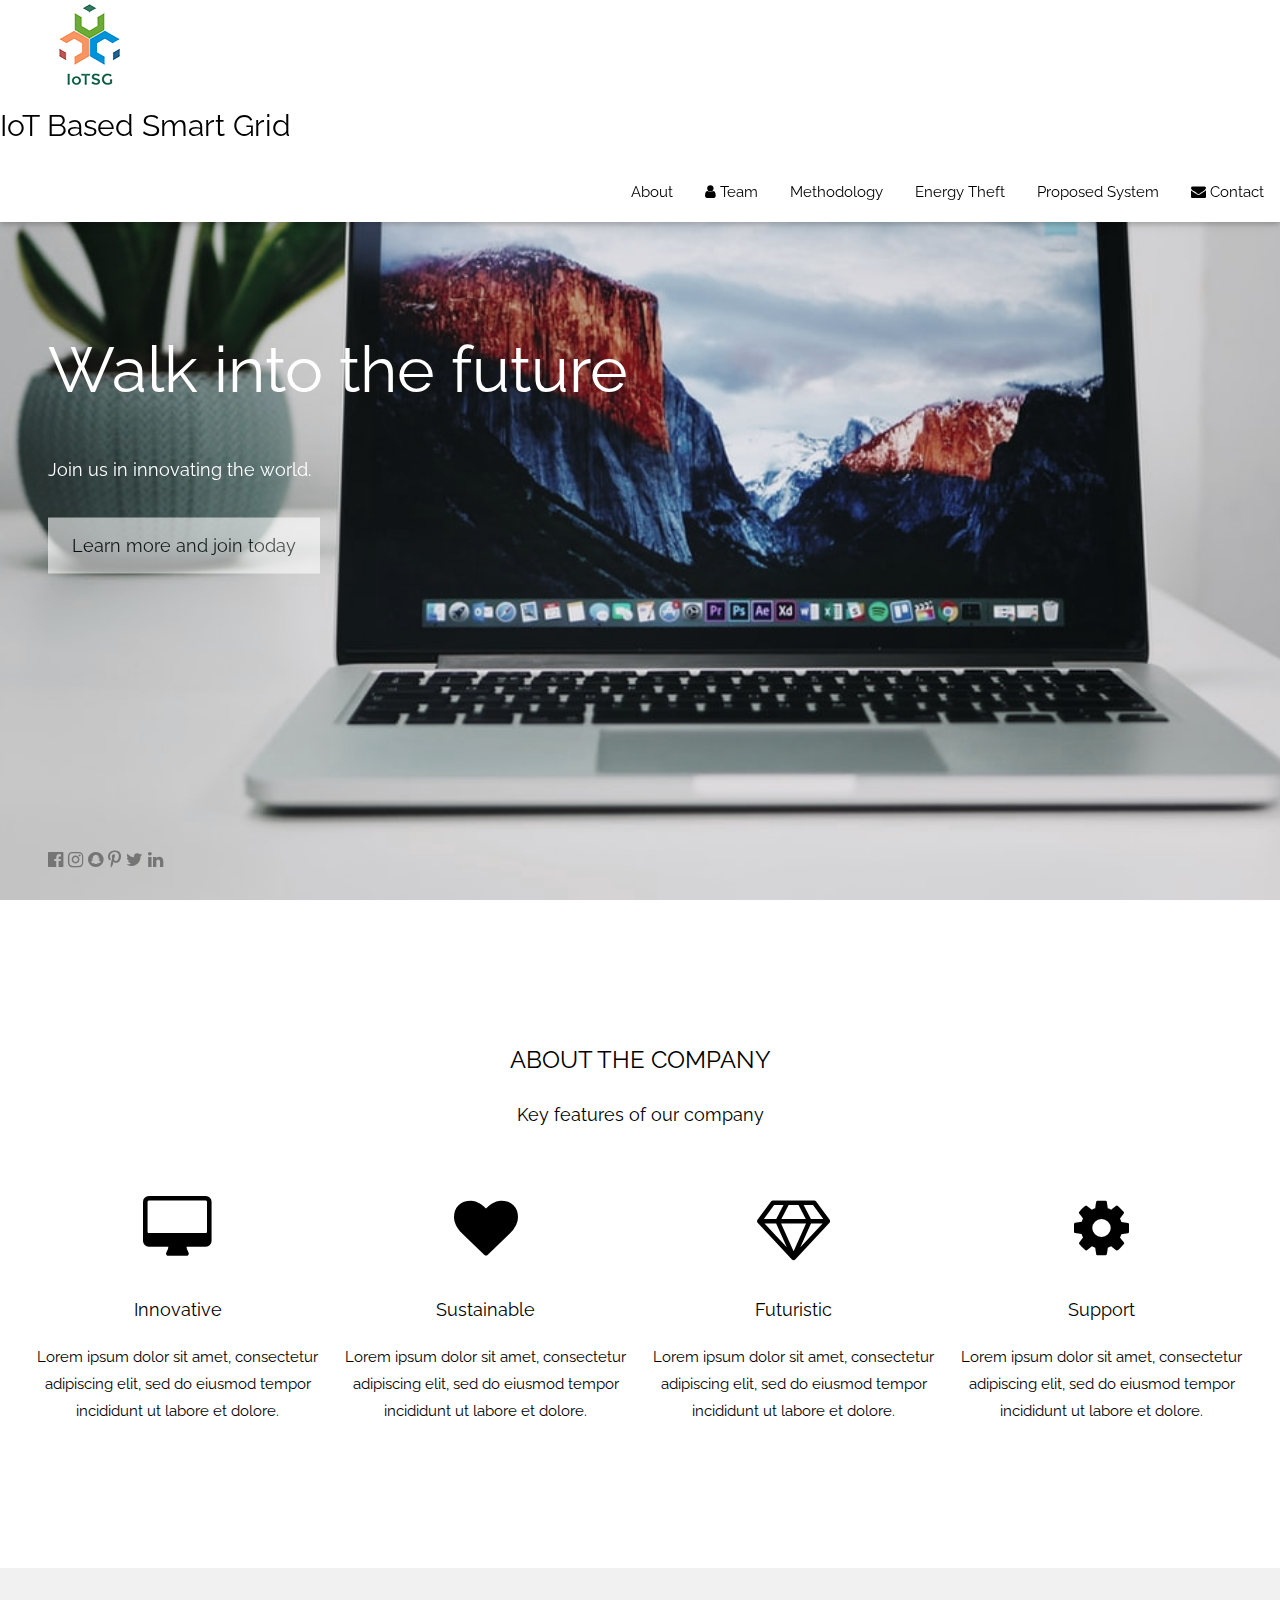
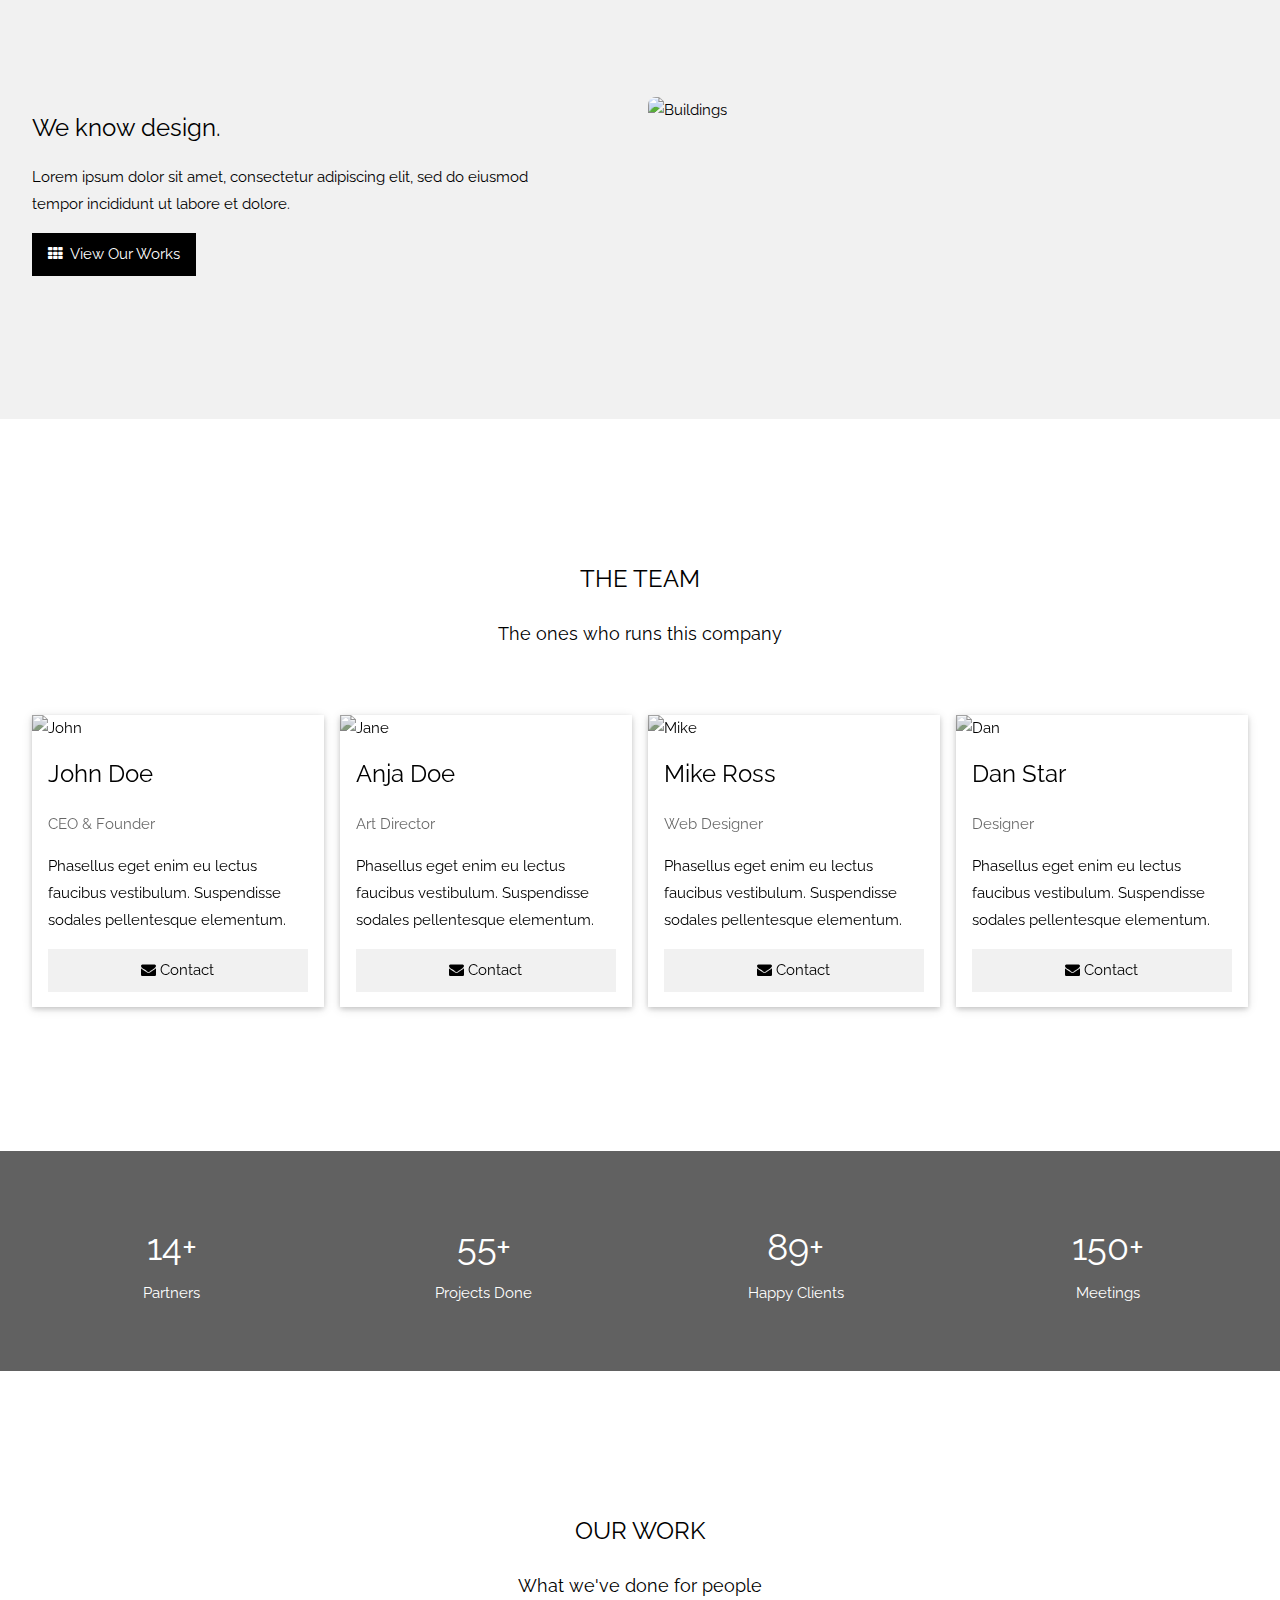
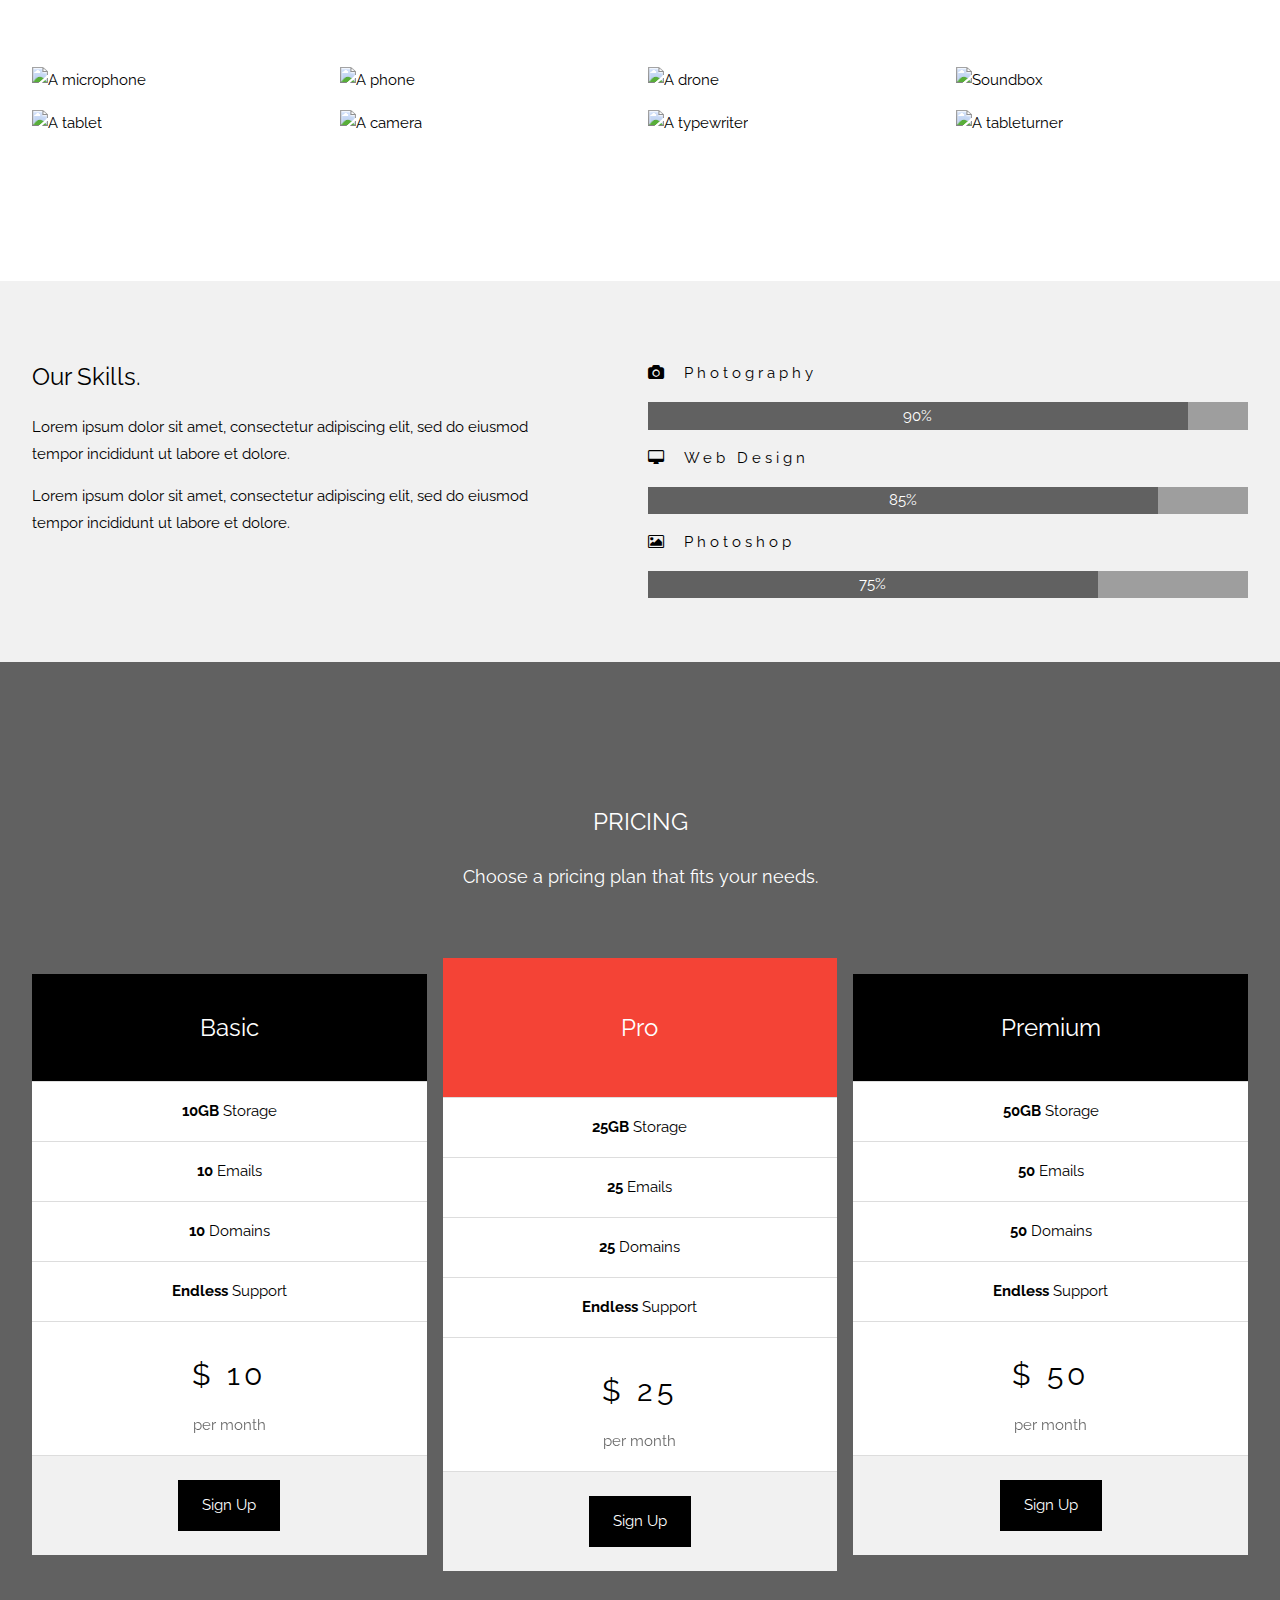
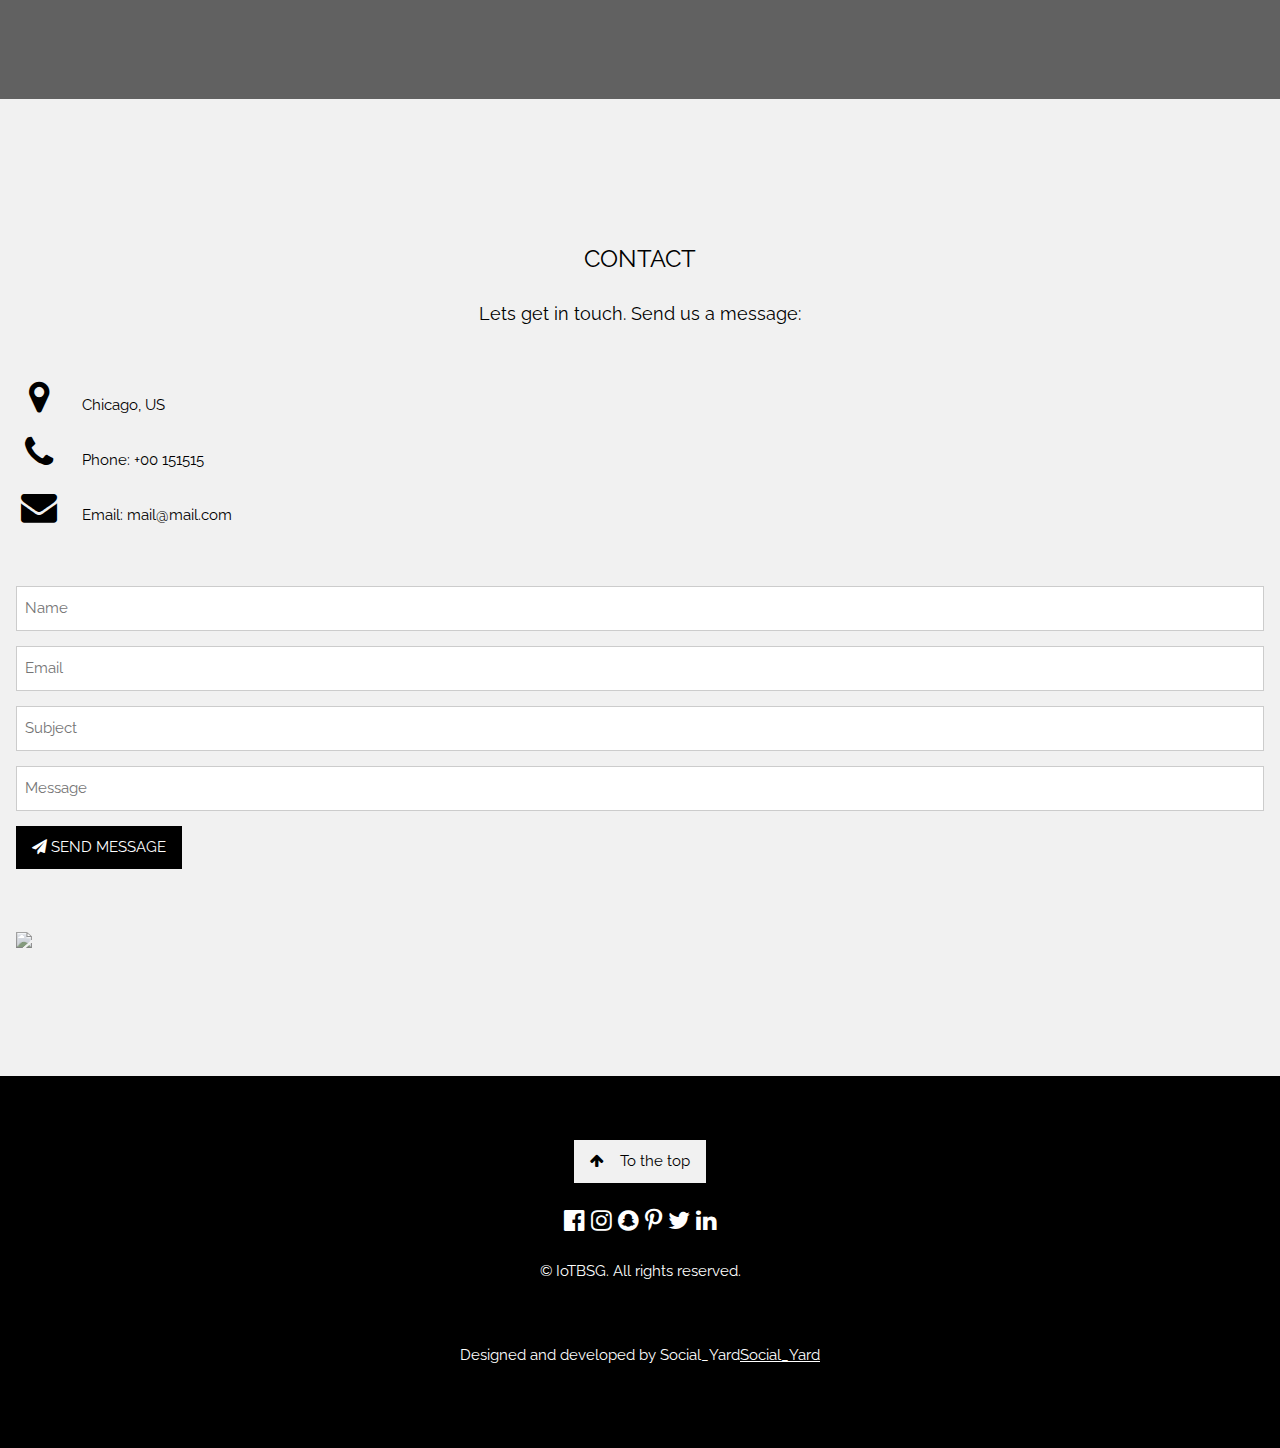
==== commit db60783d: "Update index.html" ====
--- a/index.html
+++ b/index.html
@@ -31,7 +31,7 @@
 <!-- Navbar (sit on top) -->
 <div class="w3-top">
   <div class="w3-bar w3-white w3-card" id="myNavbar">
-    <img src="iotsgSmall.png">
+    <img src="iotsgSmall.png"><h2>IoT Based Smart Grid</h2>
     <!-- Right-sided navbar links -->
     <div class="w3-right w3-hide-small"> 
       <a href="#about" class="w3-bar-item w3-button">About</a>
@@ -356,7 +356,9 @@
     <i class="fa fa-twitter w3-hover-opacity"></i>
     <i class="fa fa-linkedin w3-hover-opacity"></i>
   </div>
-  <p>Powered by <a href="https://www.w3schools.com/w3css/default.asp" title="W3.CSS" target="_blank" class="w3-hover-text-green">w3.css</a></p>
+  <p>© IoTBSG. All rights reserved.</p>
+  <br>
+  <p>Designed and developed by Social_Yard<a href="socialyard.netlify.app" title="Social_Yard" target="_blank" class="w3-hover-text-green">Social_Yard</a></p>
 </footer>
  
 <script>
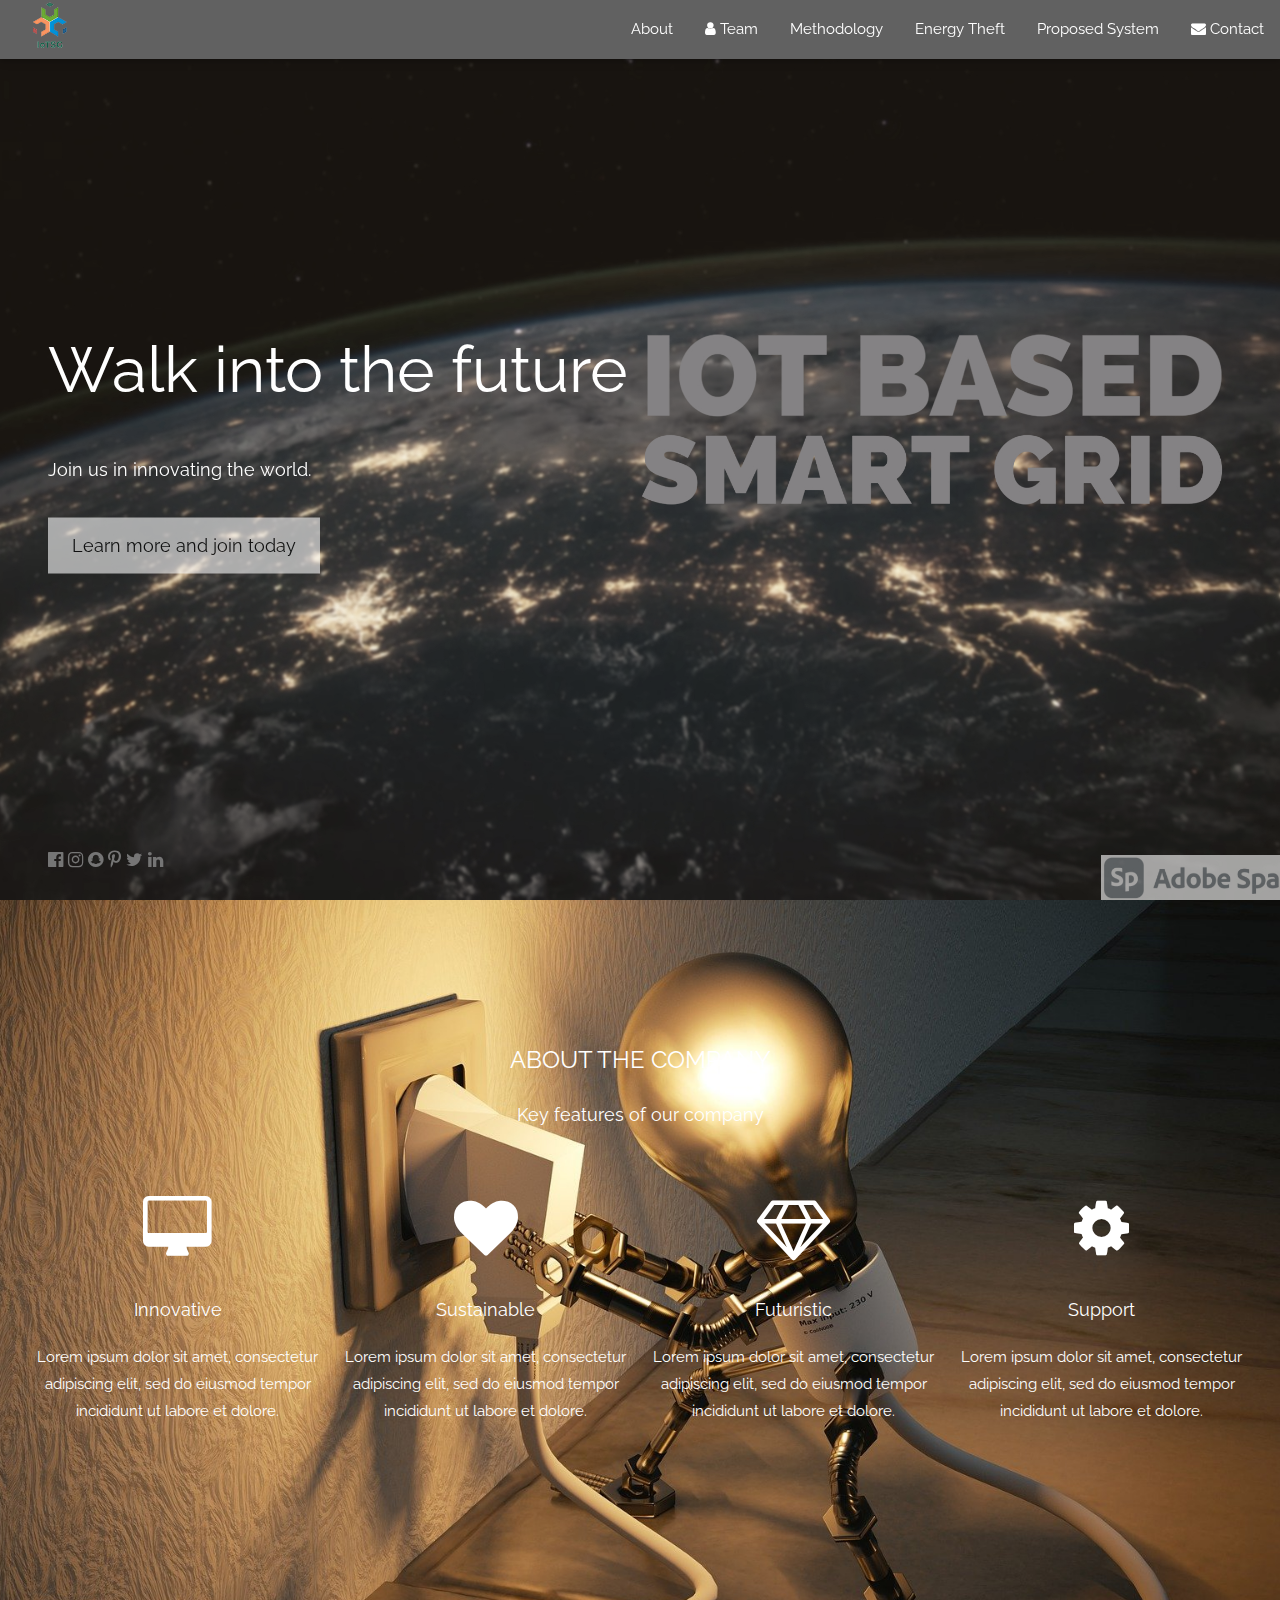
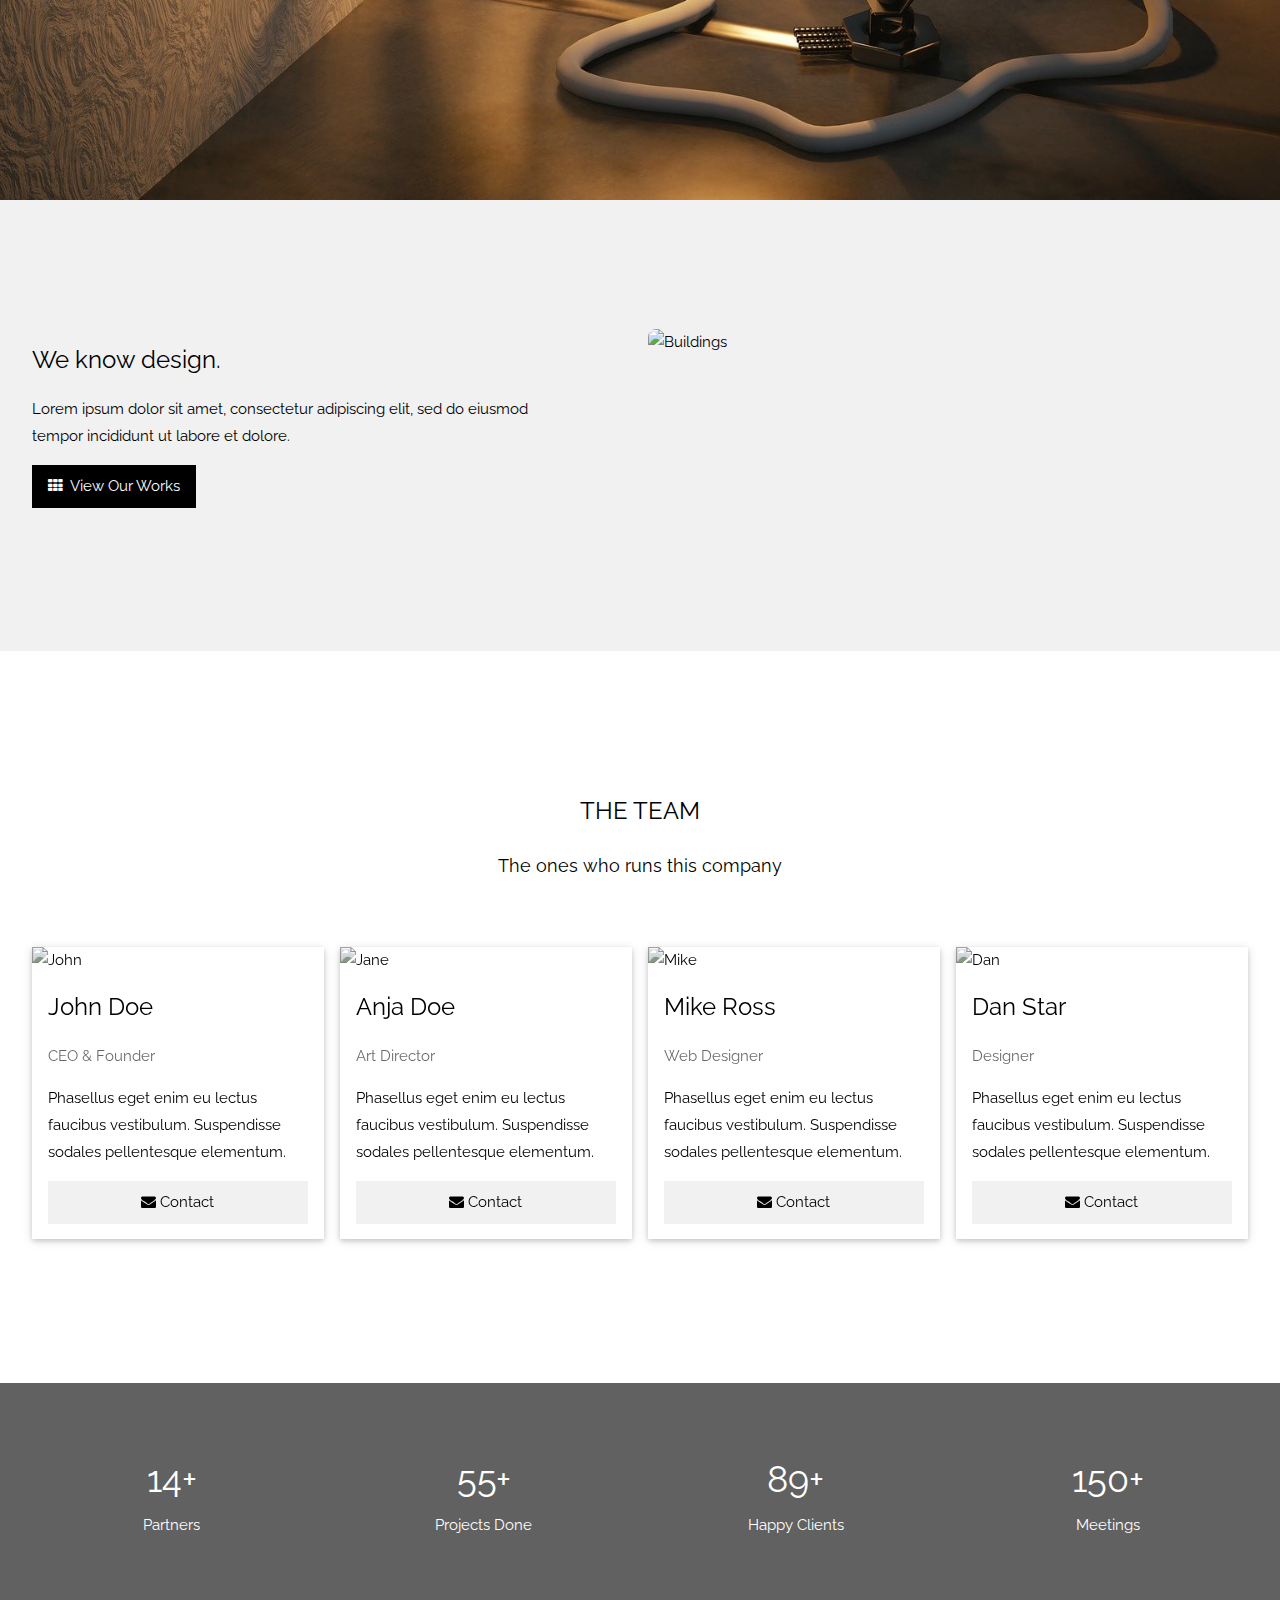
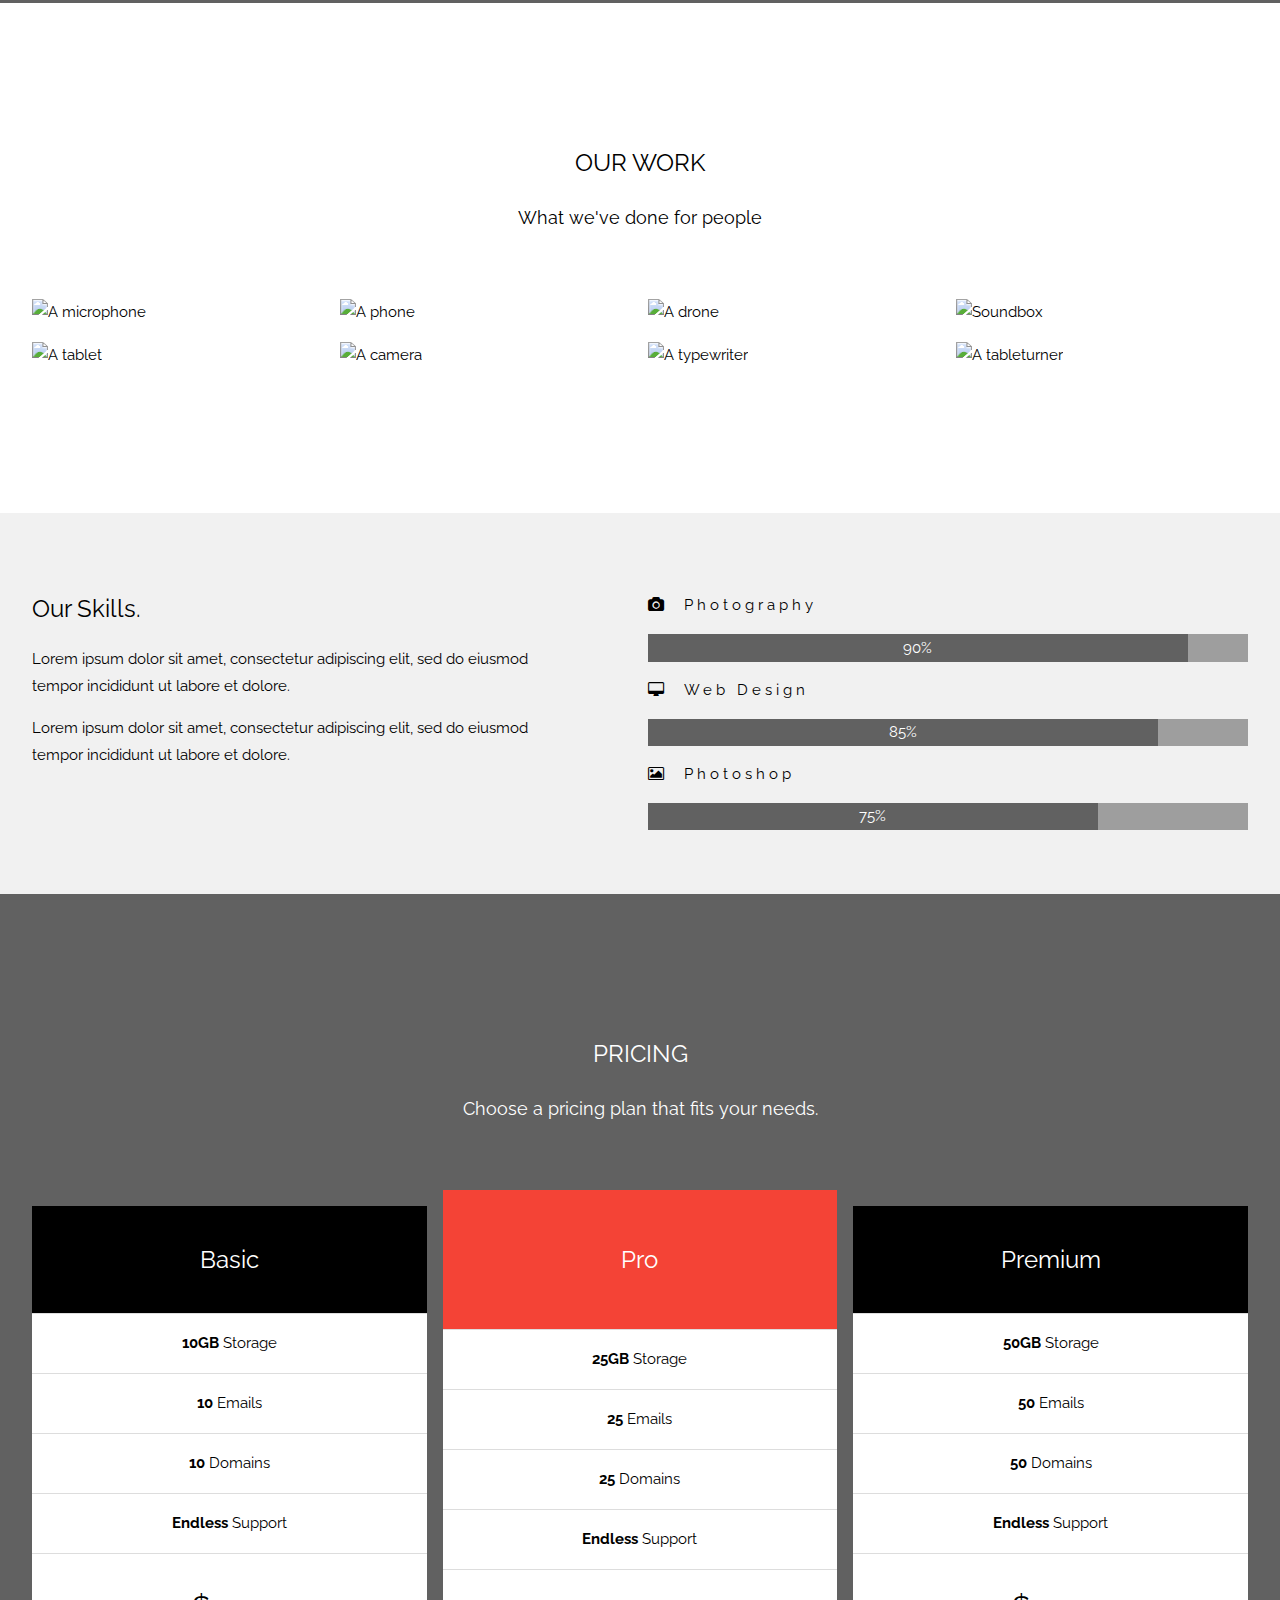
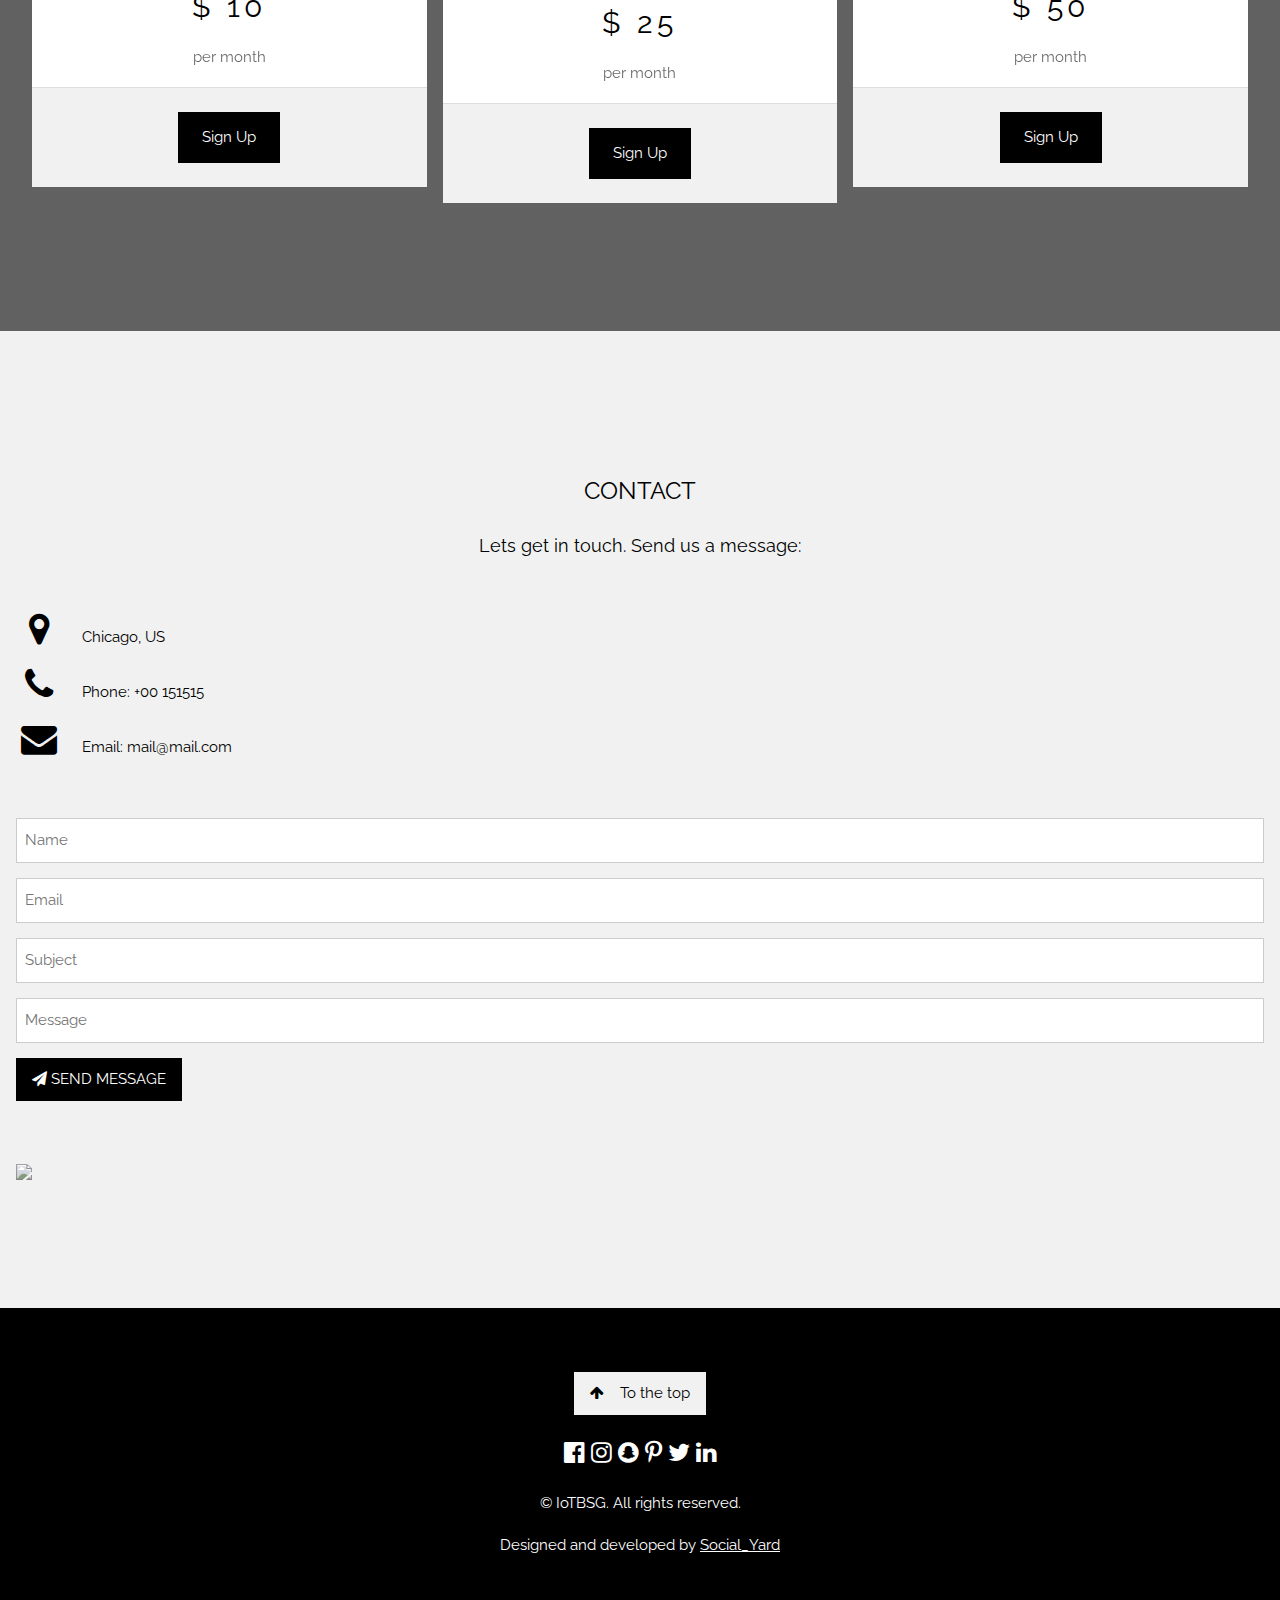
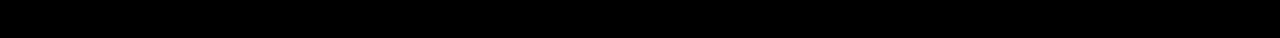
==== commit ccead164: "majorupdate2" ====
--- a/index.html
+++ b/index.html
@@ -18,8 +18,15 @@
 .bgimg-1 {
   background-position: center;
   background-size: cover;
-  background-image: url("mac.jpeg");
+  background-image: url("bg.jpg");
   min-height: 100%;
+}
+.bgimg-2 {
+  background-position: center;
+  background-size: cover;
+  background-image: url("bg2.jpg");
+  min-height: 100%;
+  color: white;
 }
 
 .w3-bar .w3-button {
@@ -30,8 +37,8 @@
 
 <!-- Navbar (sit on top) -->
 <div class="w3-top">
-  <div class="w3-bar w3-white w3-card" id="myNavbar">
-    <img src="iotsgSmall.png"><h2>IoT Based Smart Grid</h2>
+  <div class="w3-bar w3-dark-grey w3-card" id="myNavbar">
+    <img src="iotsgSmall.png" style="width: 100px; height: 50px;">
     <!-- Right-sided navbar links -->
     <div class="w3-right w3-hide-small"> 
       <a href="#about" class="w3-bar-item w3-button">About</a>
@@ -79,7 +86,7 @@
 </header>
 
 <!-- About Section -->
-<div class="w3-container" style="padding:128px 16px" id="about">
+<div class="w3-container bgimg-2" style="padding:128px 16px" id="about">
   <h3 class="w3-center">ABOUT THE COMPANY</h3>
   <p class="w3-center w3-large">Key features of our company</p>
   <div class="w3-row-padding w3-center" style="margin-top:64px">
@@ -357,8 +364,7 @@
     <i class="fa fa-linkedin w3-hover-opacity"></i>
   </div>
   <p>© IoTBSG. All rights reserved.</p>
-  <br>
-  <p>Designed and developed by Social_Yard<a href="socialyard.netlify.app" title="Social_Yard" target="_blank" class="w3-hover-text-green">Social_Yard</a></p>
+  <p> Designed and developed by <a  href="socialyard.netlify.app" title="Social_Yard" target="_blank" class="w3-hover-text-green no_dec" >Social_Yard</a></p>
 </footer>
  
 <script>
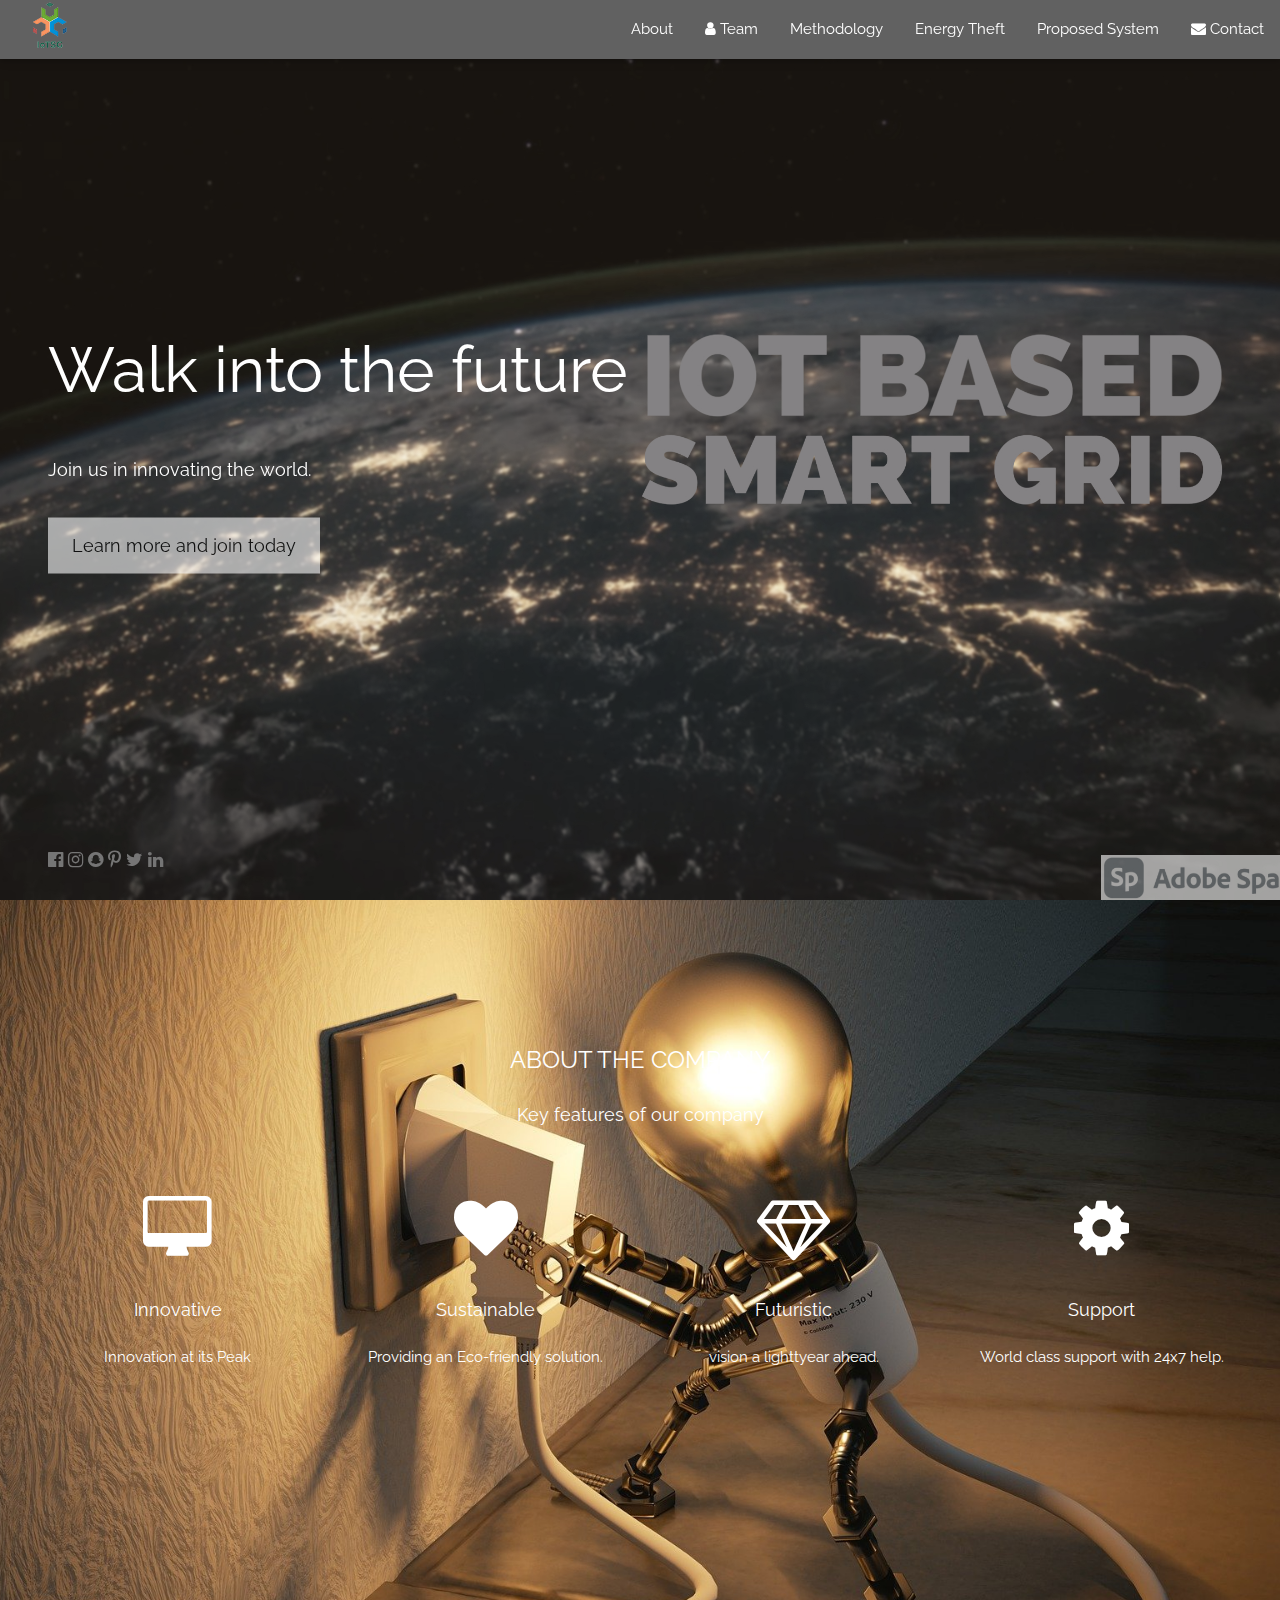
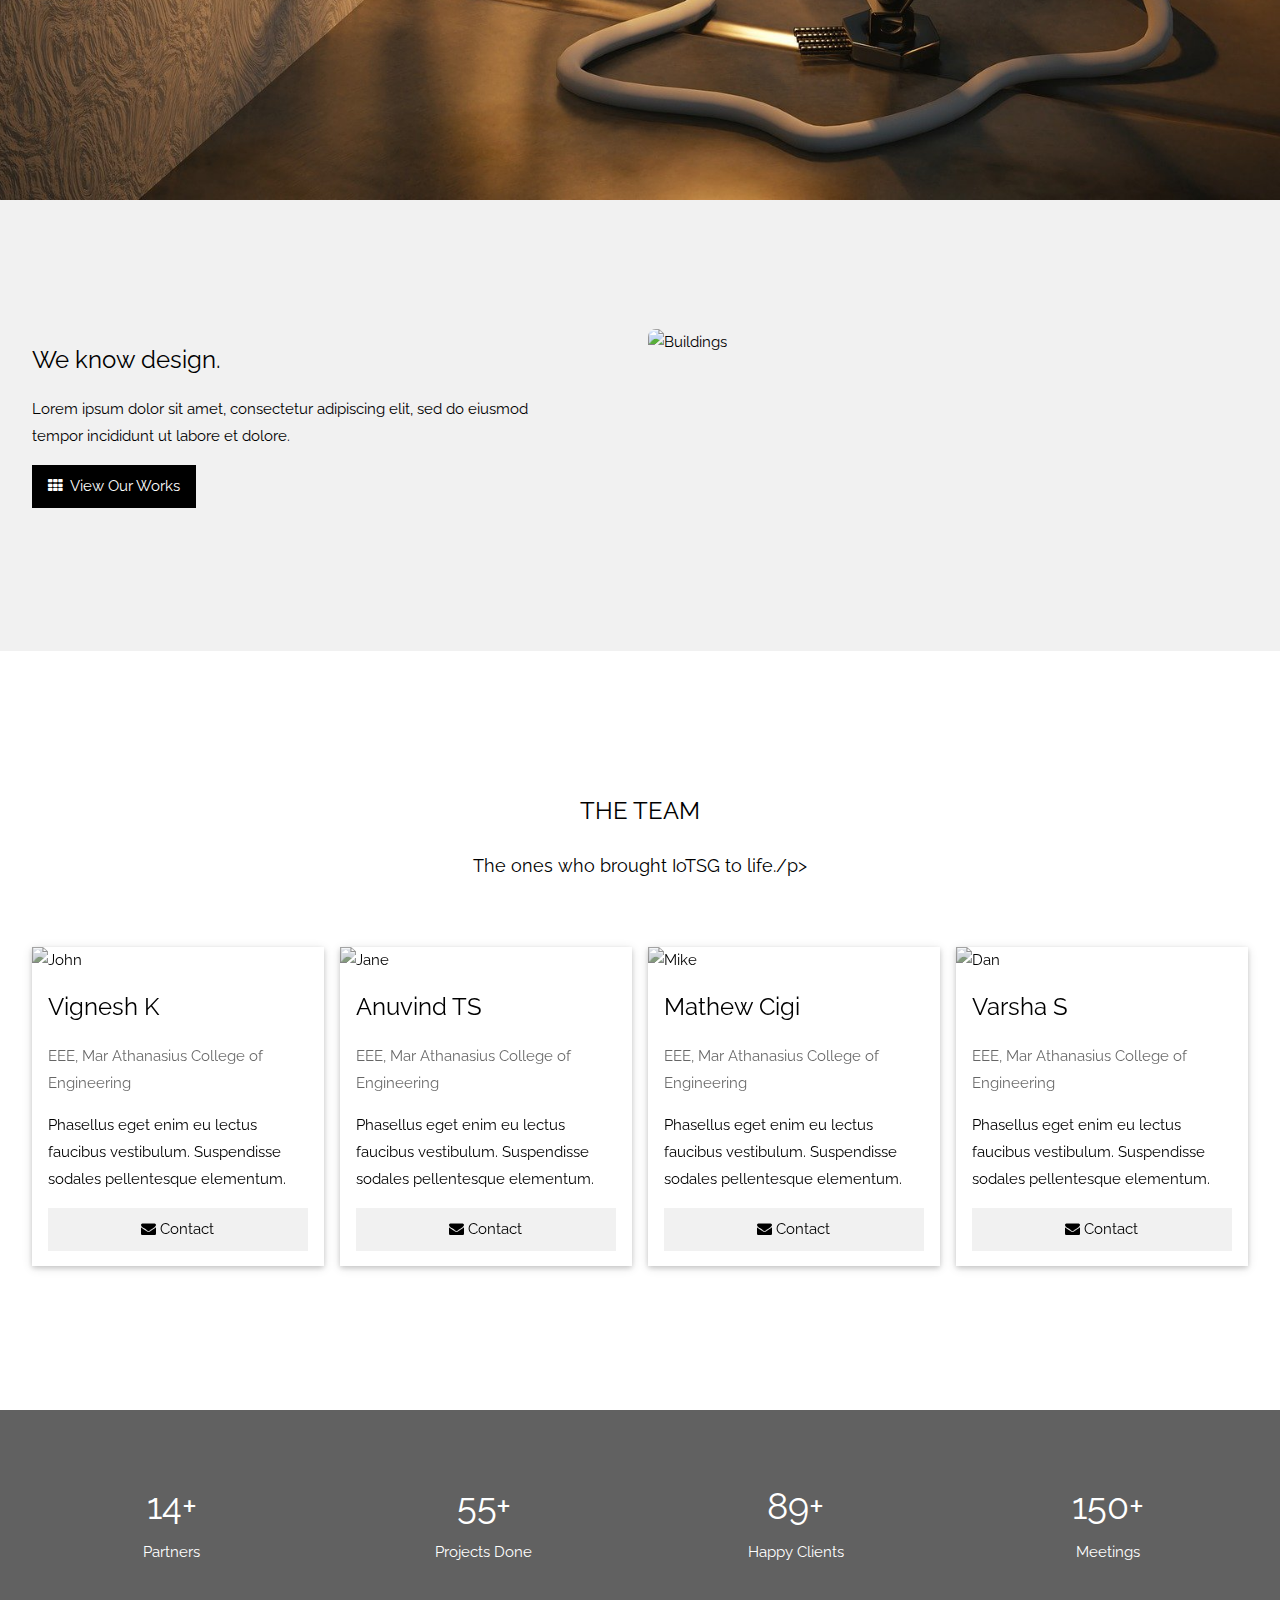
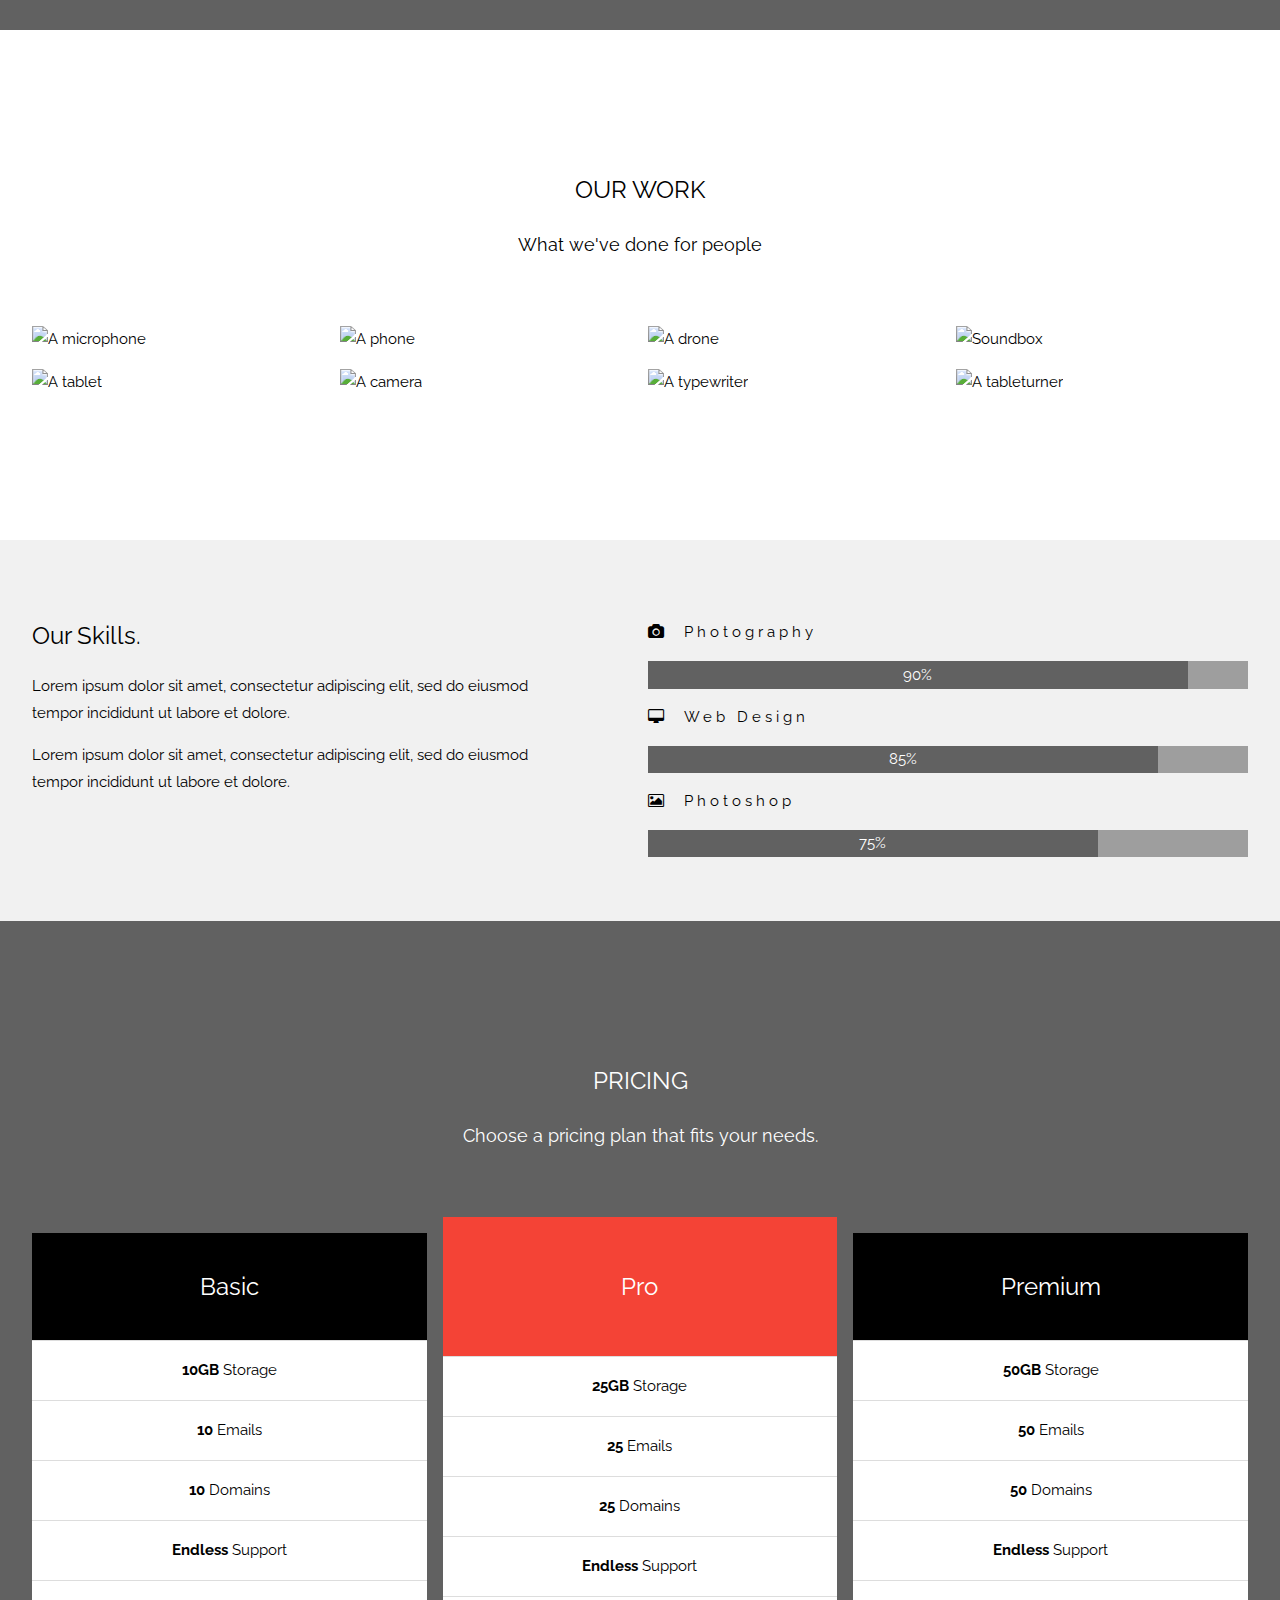
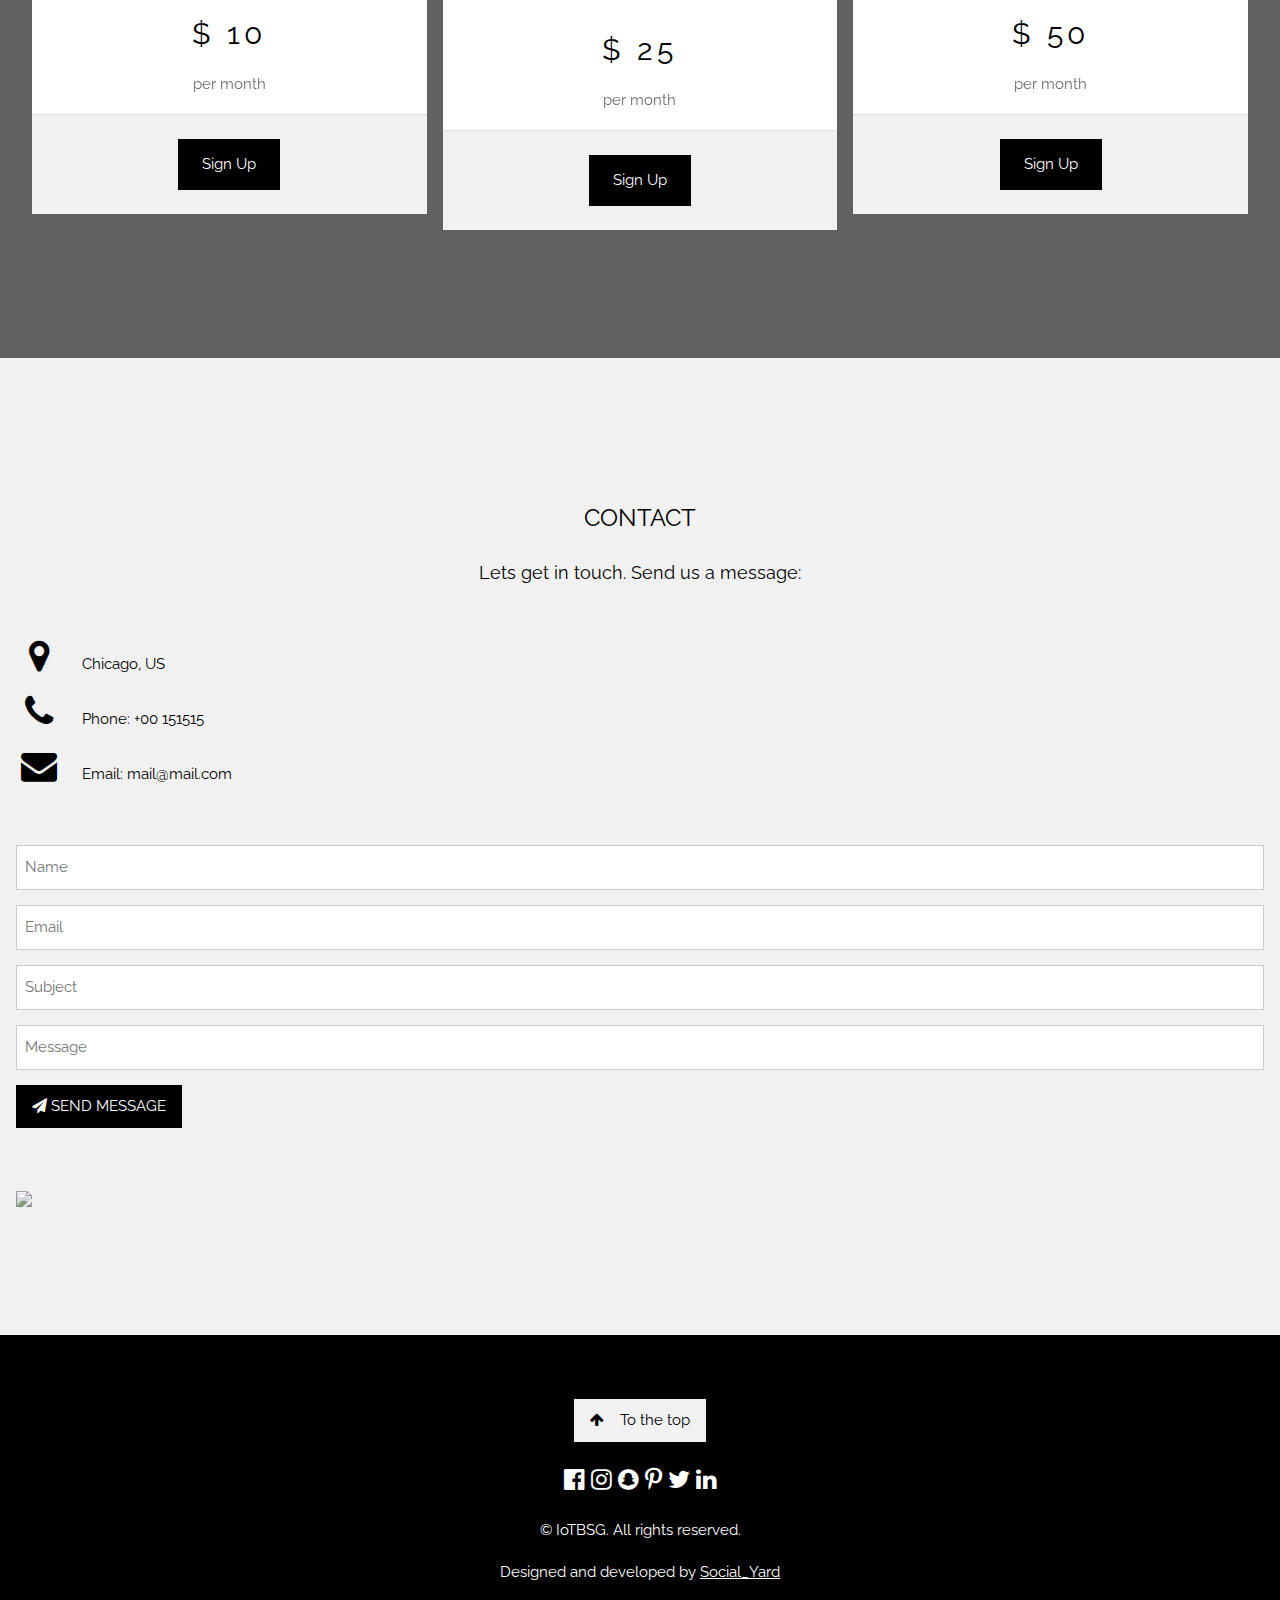
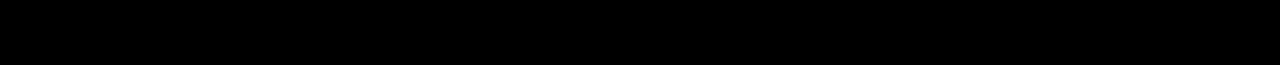
==== commit 321f7b9f: "a" ====
--- a/index.html
+++ b/index.html
@@ -28,6 +28,14 @@
   min-height: 100%;
   color: white;
 }
+  .slideanim {visibility:hidden;}
+  .slide {
+    animation-name: slide;
+    -webkit-animation-name: slide;
+    animation-duration: 1s;
+    -webkit-animation-duration: 1s;
+    visibility: visible;
+  }
 
 .w3-bar .w3-button {
   padding: 16px;
@@ -93,22 +101,22 @@
     <div class="w3-quarter">
       <i class="fa fa-desktop w3-margin-bottom w3-jumbo w3-center"></i>
       <p class="w3-large">Innovative</p>
-      <p>Lorem ipsum dolor sit amet, consectetur adipiscing elit, sed do eiusmod tempor incididunt ut labore et dolore.</p>
+      <p>Innovation at its Peak</p>
     </div>
     <div class="w3-quarter">
       <i class="fa fa-heart w3-margin-bottom w3-jumbo"></i>
       <p class="w3-large">Sustainable</p>
-      <p>Lorem ipsum dolor sit amet, consectetur adipiscing elit, sed do eiusmod tempor incididunt ut labore et dolore.</p>
+      <p>Providing an Eco-friendly solution.</p>
     </div>
     <div class="w3-quarter">
       <i class="fa fa-diamond w3-margin-bottom w3-jumbo"></i>
       <p class="w3-large">Futuristic</p>
-      <p>Lorem ipsum dolor sit amet, consectetur adipiscing elit, sed do eiusmod tempor incididunt ut labore et dolore.</p>
+      <p>vision a lighttyear ahead.</p>
     </div>
     <div class="w3-quarter">
       <i class="fa fa-cog w3-margin-bottom w3-jumbo"></i>
       <p class="w3-large">Support</p>
-      <p>Lorem ipsum dolor sit amet, consectetur adipiscing elit, sed do eiusmod tempor incididunt ut labore et dolore.</p>
+      <p>World class support with 24x7 help.</p>
     </div>
   </div>
 </div>
@@ -130,14 +138,14 @@
 <!-- Team Section -->
 <div class="w3-container" style="padding:128px 16px" id="team">
   <h3 class="w3-center">THE TEAM</h3>
-  <p class="w3-center w3-large">The ones who runs this company</p>
+  <p class="w3-center w3-large">The ones who brought IoTSG to life./p>
   <div class="w3-row-padding w3-grayscale" style="margin-top:64px">
     <div class="w3-col l3 m6 w3-margin-bottom">
       <div class="w3-card">
         <img src="/w3images/team2.jpg" alt="John" style="width:100%">
         <div class="w3-container">
-          <h3>John Doe</h3>
-          <p class="w3-opacity">CEO & Founder</p>
+          <h3>Vignesh K</h3>
+          <p class="w3-opacity">EEE, Mar Athanasius College of Engineering</p>
           <p>Phasellus eget enim eu lectus faucibus vestibulum. Suspendisse sodales pellentesque elementum.</p>
           <p><button class="w3-button w3-light-grey w3-block"><i class="fa fa-envelope"></i> Contact</button></p>
         </div>
@@ -147,8 +155,8 @@
       <div class="w3-card">
         <img src="/w3images/team1.jpg" alt="Jane" style="width:100%">
         <div class="w3-container">
-          <h3>Anja Doe</h3>
-          <p class="w3-opacity">Art Director</p>
+          <h3>Anuvind TS</h3>
+          <p class="w3-opacity">EEE, Mar Athanasius College of Engineering</p>
           <p>Phasellus eget enim eu lectus faucibus vestibulum. Suspendisse sodales pellentesque elementum.</p>
           <p><button class="w3-button w3-light-grey w3-block"><i class="fa fa-envelope"></i> Contact</button></p>
         </div>
@@ -158,8 +166,8 @@
       <div class="w3-card">
         <img src="/w3images/team3.jpg" alt="Mike" style="width:100%">
         <div class="w3-container">
-          <h3>Mike Ross</h3>
-          <p class="w3-opacity">Web Designer</p>
+          <h3>Mathew Cigi</h3>
+          <p class="w3-opacity">EEE, Mar Athanasius College of Engineering</p>
           <p>Phasellus eget enim eu lectus faucibus vestibulum. Suspendisse sodales pellentesque elementum.</p>
           <p><button class="w3-button w3-light-grey w3-block"><i class="fa fa-envelope"></i> Contact</button></p>
         </div>
@@ -169,8 +177,8 @@
       <div class="w3-card">
         <img src="/w3images/team4.jpg" alt="Dan" style="width:100%">
         <div class="w3-container">
-          <h3>Dan Star</h3>
-          <p class="w3-opacity">Designer</p>
+          <h3>Varsha S</h3>
+          <p class="w3-opacity">EEE, Mar Athanasius College of Engineering</p>
           <p>Phasellus eget enim eu lectus faucibus vestibulum. Suspendisse sodales pellentesque elementum.</p>
           <p><button class="w3-button w3-light-grey w3-block"><i class="fa fa-envelope"></i> Contact</button></p>
         </div>
@@ -392,6 +400,8 @@
 function w3_close() {
     mySidebar.style.display = "none";
 }
+
+
 </script>
 
 </body>
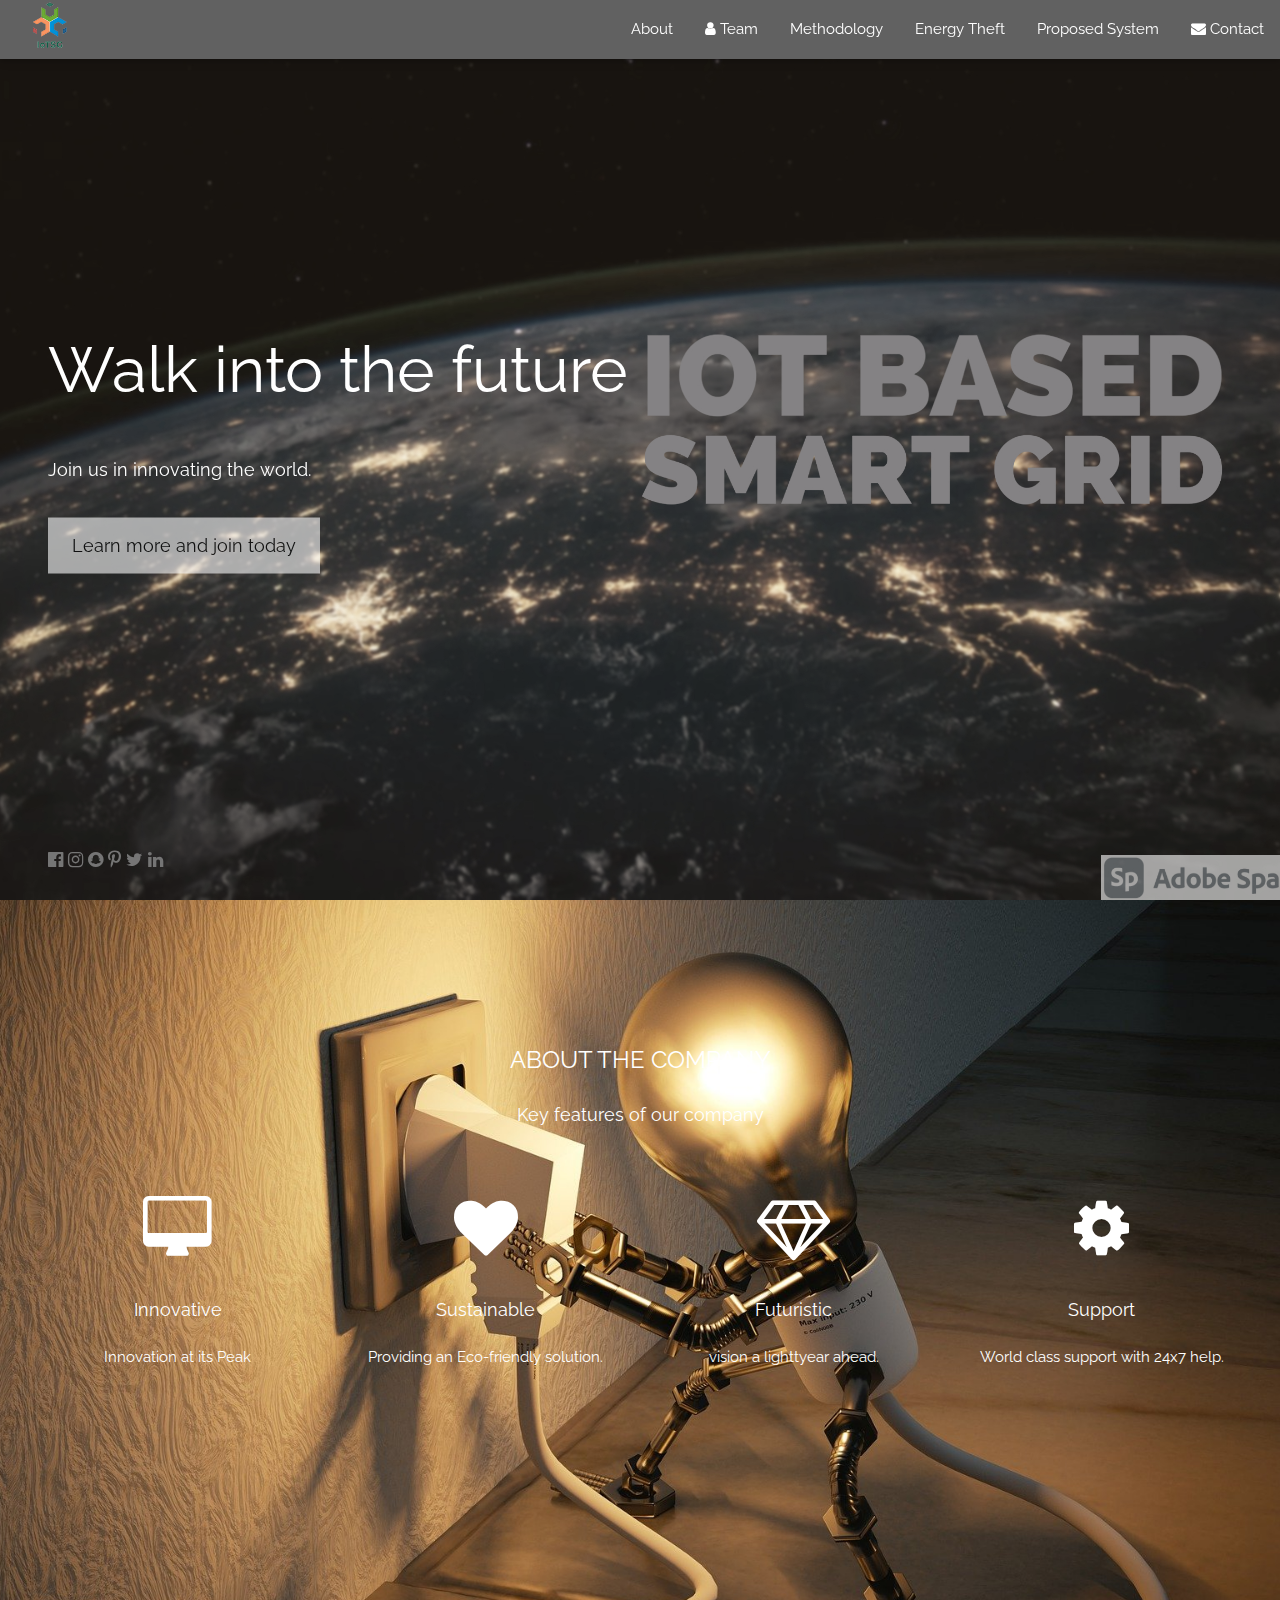
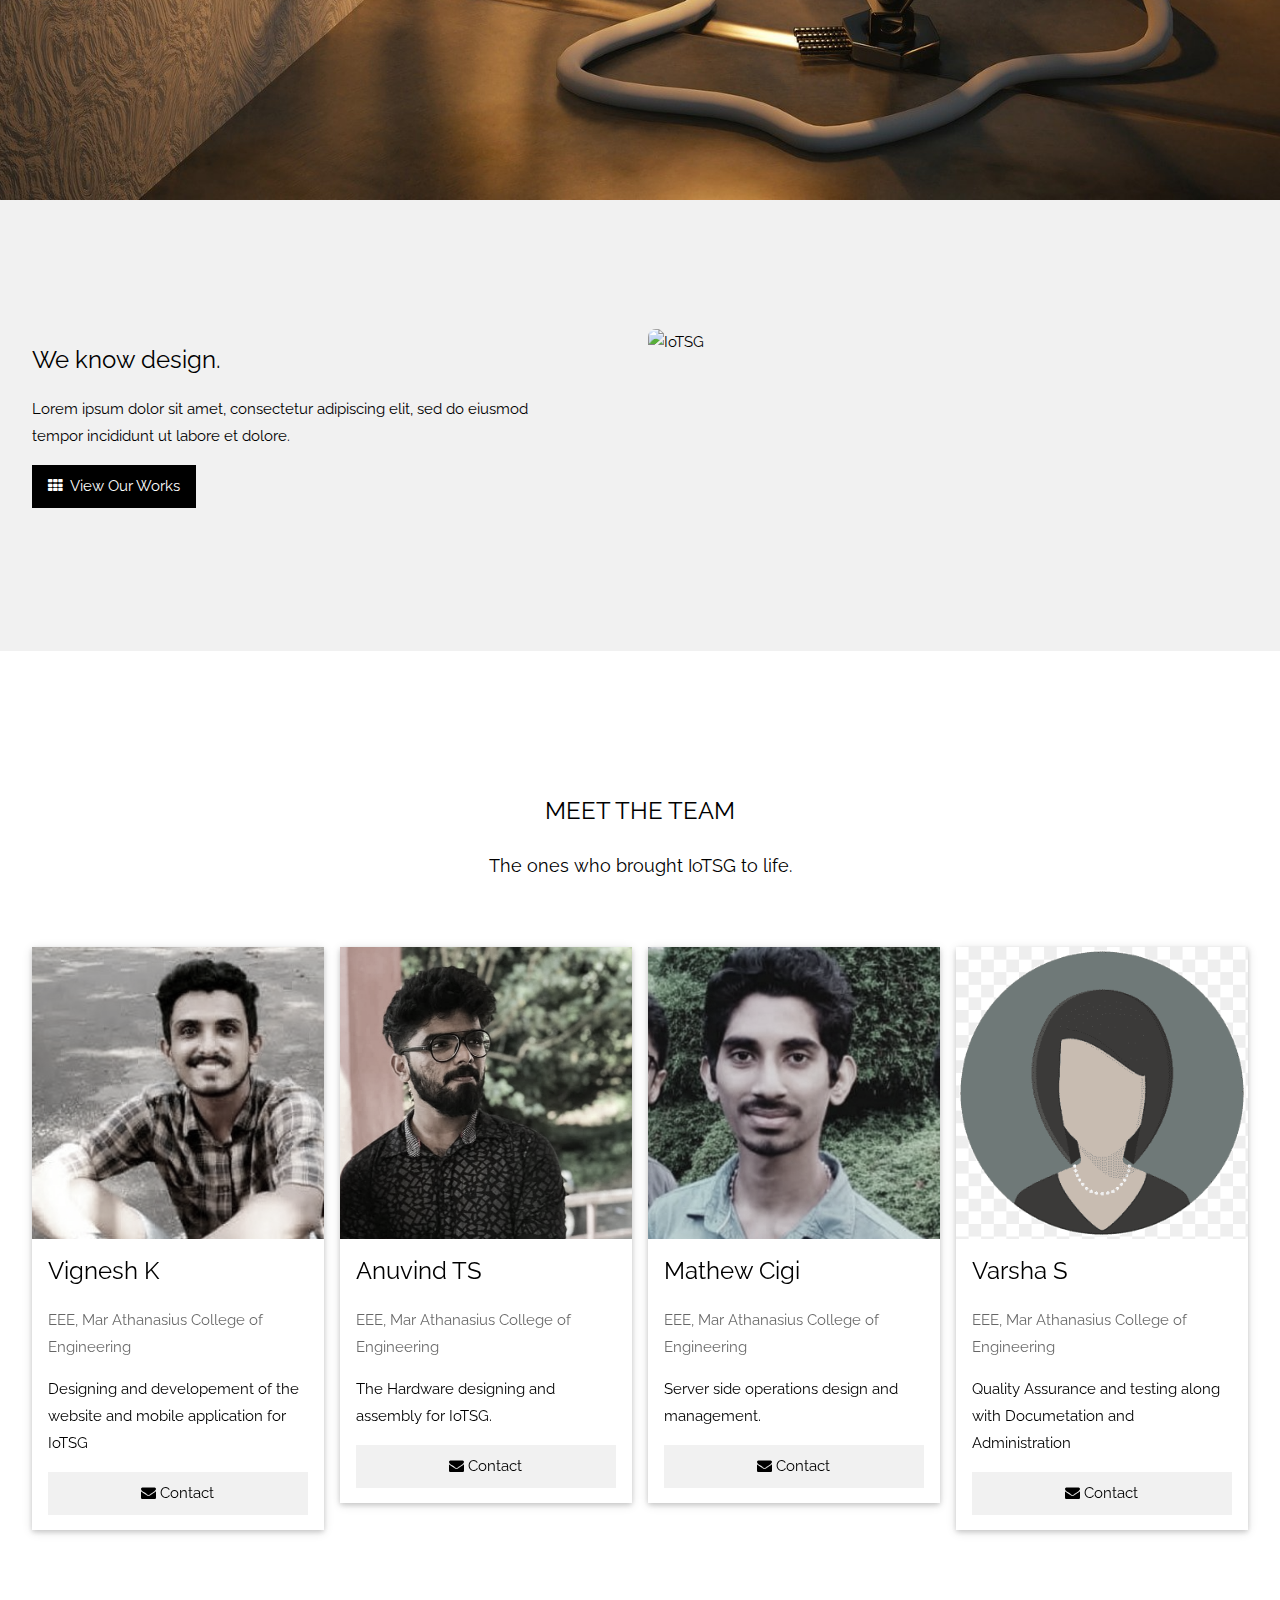
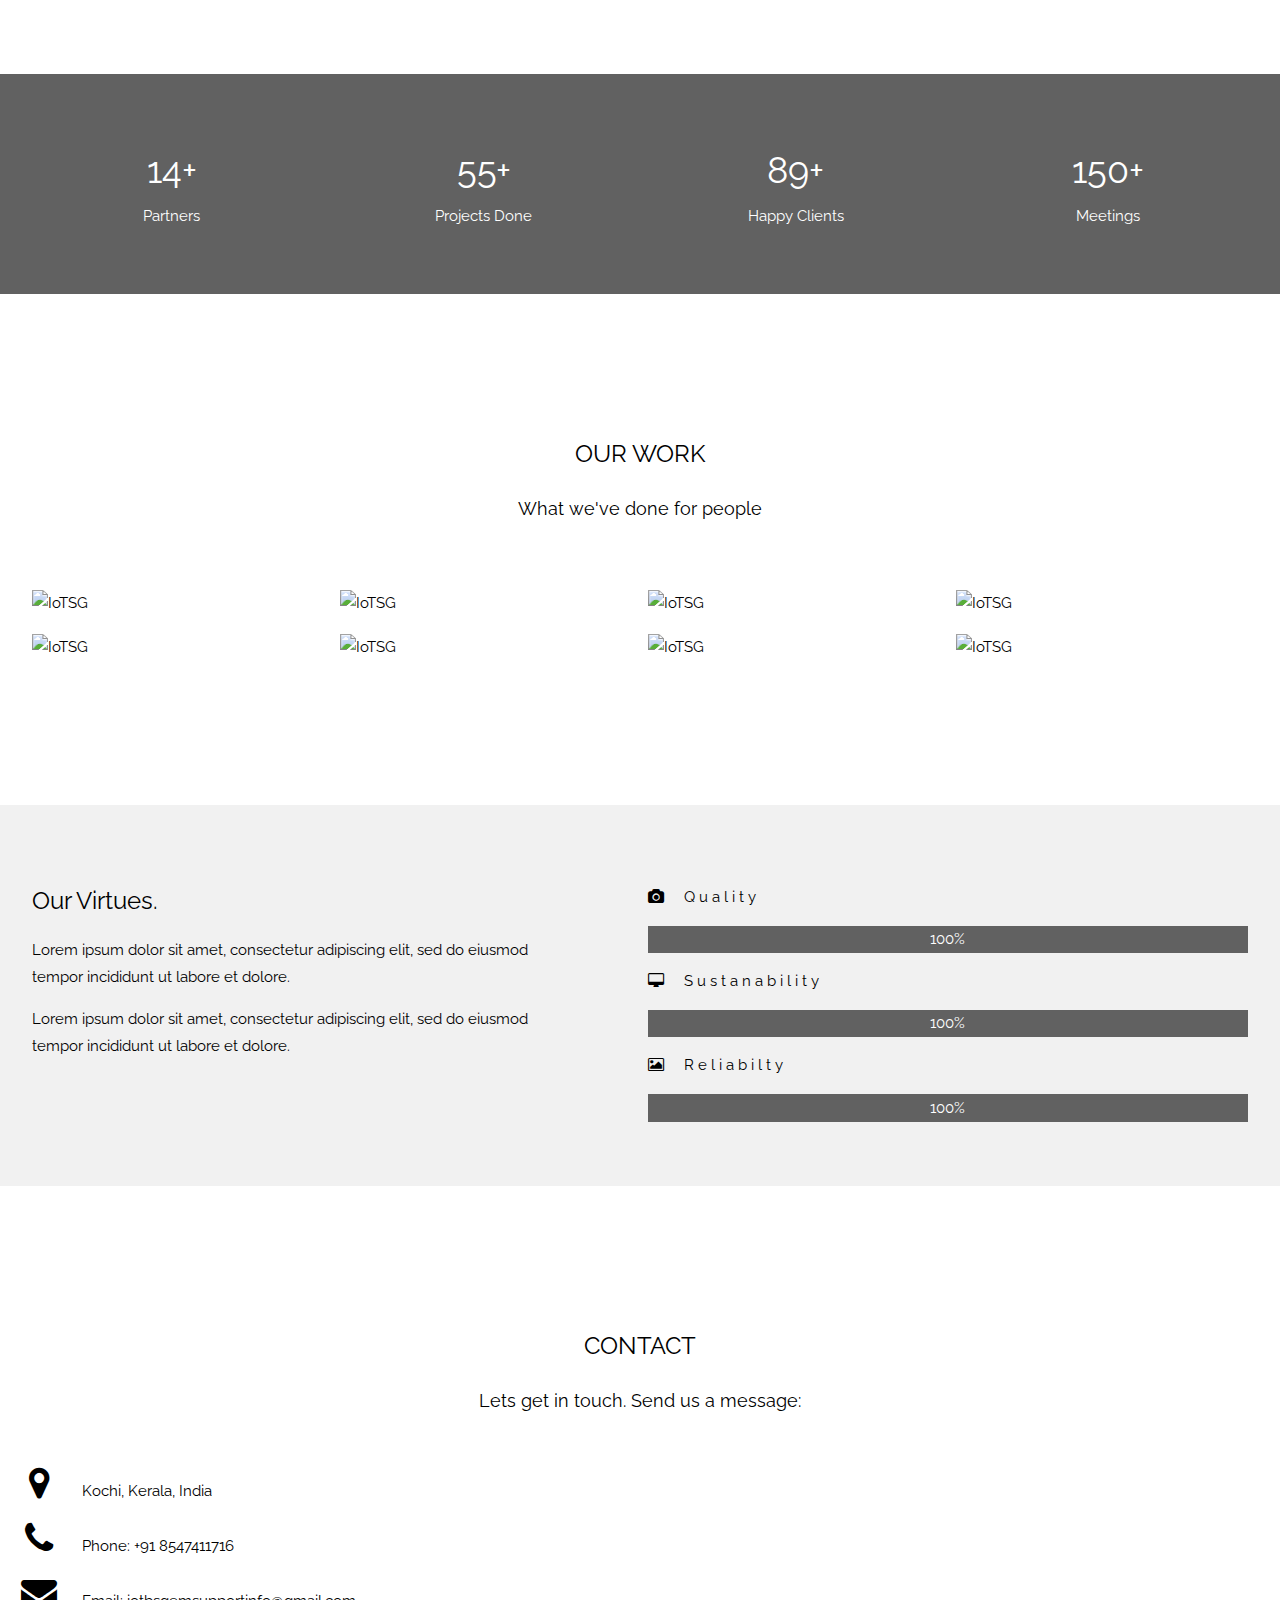
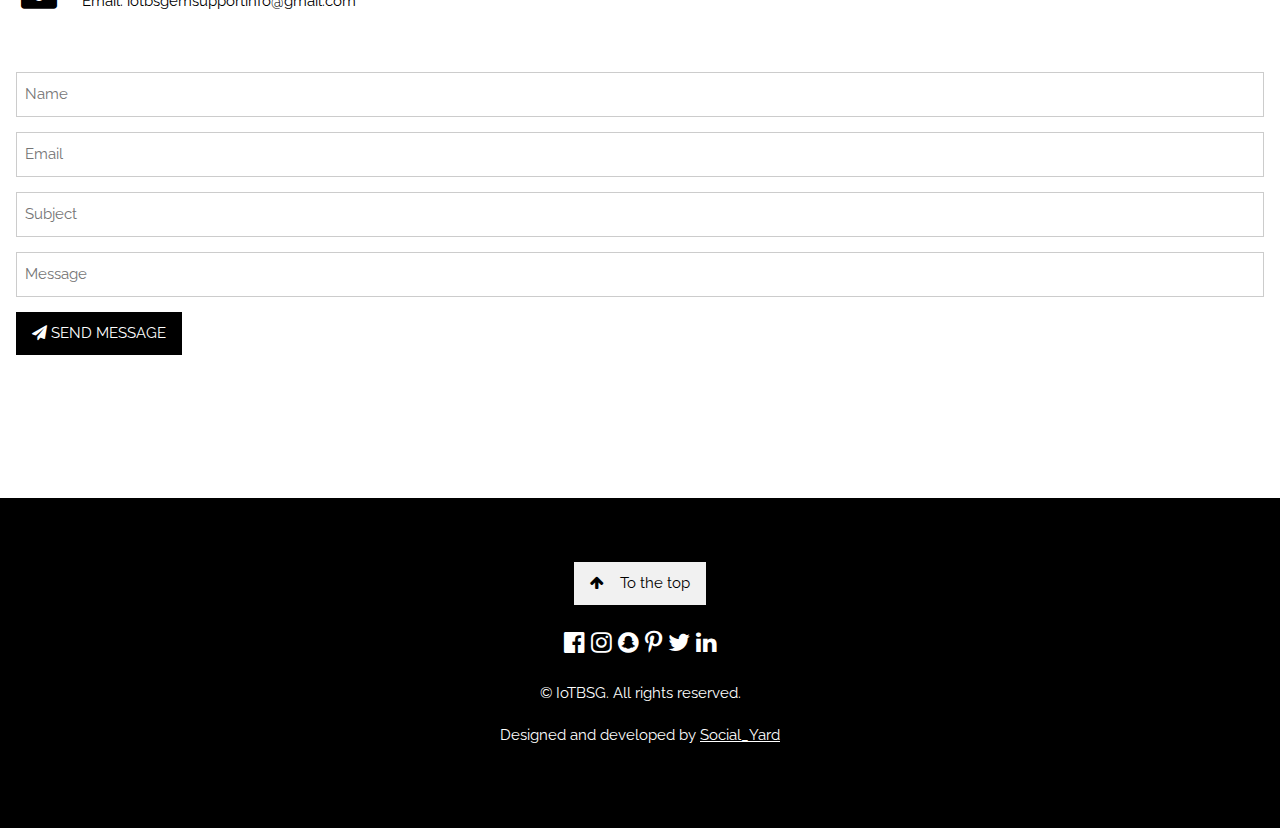
==== commit 7188b9ea: "MajorEdit" ====
--- a/index.html
+++ b/index.html
@@ -130,56 +130,56 @@
       <p><a href="#work" class="w3-button w3-black"><i class="fa fa-th"> </i> View Our Works</a></p>
     </div>
     <div class="w3-col m6">
-      <img class="w3-image w3-round-large" src="/w3images/phone_buildings.jpg" alt="Buildings" width="700" height="394">
+      <img class="w3-image w3-round-large" src="#############################" alt="IoTSG" width="700" height="394">
     </div>
   </div>
 </div>
 
 <!-- Team Section -->
 <div class="w3-container" style="padding:128px 16px" id="team">
-  <h3 class="w3-center">THE TEAM</h3>
-  <p class="w3-center w3-large">The ones who brought IoTSG to life./p>
+  <h3 class="w3-center">MEET THE TEAM</h3>
+  <p class="w3-center w3-large">The ones who brought IoTSG to life.</p>
   <div class="w3-row-padding w3-grayscale" style="margin-top:64px">
     <div class="w3-col l3 m6 w3-margin-bottom">
       <div class="w3-card">
-        <img src="/w3images/team2.jpg" alt="John" style="width:100%">
+        <img src="vignesh.jpg" alt="John" style="width:100%">
         <div class="w3-container">
           <h3>Vignesh K</h3>
           <p class="w3-opacity">EEE, Mar Athanasius College of Engineering</p>
-          <p>Phasellus eget enim eu lectus faucibus vestibulum. Suspendisse sodales pellentesque elementum.</p>
+          <p>Designing and developement of the website and mobile application for IoTSG</p>
           <p><button class="w3-button w3-light-grey w3-block"><i class="fa fa-envelope"></i> Contact</button></p>
         </div>
       </div>
     </div>
     <div class="w3-col l3 m6 w3-margin-bottom">
       <div class="w3-card">
-        <img src="/w3images/team1.jpg" alt="Jane" style="width:100%">
+        <img src="anuvind.jpg" alt="Jane" style="width:100%">
         <div class="w3-container">
           <h3>Anuvind TS</h3>
           <p class="w3-opacity">EEE, Mar Athanasius College of Engineering</p>
-          <p>Phasellus eget enim eu lectus faucibus vestibulum. Suspendisse sodales pellentesque elementum.</p>
+          <p>The Hardware designing and assembly for IoTSG.</p>
           <p><button class="w3-button w3-light-grey w3-block"><i class="fa fa-envelope"></i> Contact</button></p>
         </div>
       </div>
     </div>
     <div class="w3-col l3 m6 w3-margin-bottom">
       <div class="w3-card">
-        <img src="/w3images/team3.jpg" alt="Mike" style="width:100%">
+        <img src="mathew.jpg" alt="Mike" style="width:100%">
         <div class="w3-container">
           <h3>Mathew Cigi</h3>
           <p class="w3-opacity">EEE, Mar Athanasius College of Engineering</p>
-          <p>Phasellus eget enim eu lectus faucibus vestibulum. Suspendisse sodales pellentesque elementum.</p>
+          <p>Server side operations design and management.</p>
           <p><button class="w3-button w3-light-grey w3-block"><i class="fa fa-envelope"></i> Contact</button></p>
         </div>
       </div>
     </div>
     <div class="w3-col l3 m6 w3-margin-bottom">
       <div class="w3-card">
-        <img src="/w3images/team4.jpg" alt="Dan" style="width:100%">
+        <img src="varsha.png" alt="Dan" style="width:100%">
         <div class="w3-container">
           <h3>Varsha S</h3>
           <p class="w3-opacity">EEE, Mar Athanasius College of Engineering</p>
-          <p>Phasellus eget enim eu lectus faucibus vestibulum. Suspendisse sodales pellentesque elementum.</p>
+          <p>Quality Assurance and testing along with Documetation and Administration</p>
           <p><button class="w3-button w3-light-grey w3-block"><i class="fa fa-envelope"></i> Contact</button></p>
         </div>
       </div>
@@ -214,31 +214,31 @@
 
   <div class="w3-row-padding" style="margin-top:64px">
     <div class="w3-col l3 m6">
-      <img src="/w3images/tech_mic.jpg" style="width:100%" onclick="onClick(this)" class="w3-hover-opacity" alt="A microphone">
-    </div>
-    <div class="w3-col l3 m6">
-      <img src="/w3images/tech_phone.jpg" style="width:100%" onclick="onClick(this)" class="w3-hover-opacity" alt="A phone">
-    </div>
-    <div class="w3-col l3 m6">
-      <img src="/w3images/tech_drone.jpg" style="width:100%" onclick="onClick(this)" class="w3-hover-opacity" alt="A drone">
-    </div>
-    <div class="w3-col l3 m6">
-      <img src="/w3images/tech_sound.jpg" style="width:100%" onclick="onClick(this)" class="w3-hover-opacity" alt="Soundbox">
+      <img src="/w3images/tech_mic.jpg" style="width:100%" onclick="onClick(this)" class="w3-hover-opacity" alt="IoTSG">
+    </div>
+    <div class="w3-col l3 m6">
+      <img src="/w3images/tech_phone.jpg" style="width:100%" onclick="onClick(this)" class="w3-hover-opacity" alt="IoTSG">
+    </div>
+    <div class="w3-col l3 m6">
+      <img src="/w3images/tech_drone.jpg" style="width:100%" onclick="onClick(this)" class="w3-hover-opacity" alt="IoTSG">
+    </div>
+    <div class="w3-col l3 m6">
+      <img src="/w3images/tech_sound.jpg" style="width:100%" onclick="onClick(this)" class="w3-hover-opacity" alt="IoTSG">
     </div>
   </div>
 
   <div class="w3-row-padding w3-section">
     <div class="w3-col l3 m6">
-      <img src="/w3images/tech_tablet.jpg" style="width:100%" onclick="onClick(this)" class="w3-hover-opacity" alt="A tablet">
-    </div>
-    <div class="w3-col l3 m6">
-      <img src="/w3images/tech_camera.jpg" style="width:100%" onclick="onClick(this)" class="w3-hover-opacity" alt="A camera">
-    </div>
-    <div class="w3-col l3 m6">
-      <img src="/w3images/tech_typewriter.jpg" style="width:100%" onclick="onClick(this)" class="w3-hover-opacity" alt="A typewriter">
-    </div>
-    <div class="w3-col l3 m6">
-      <img src="/w3images/tech_tableturner.jpg" style="width:100%" onclick="onClick(this)" class="w3-hover-opacity" alt="A tableturner">
+      <img src="/w3images/tech_tablet.jpg" style="width:100%" onclick="onClick(this)" class="w3-hover-opacity" alt="IoTSG">
+    </div>
+    <div class="w3-col l3 m6">
+      <img src="/w3images/tech_camera.jpg" style="width:100%" onclick="onClick(this)" class="w3-hover-opacity" alt="IoTSG">
+    </div>
+    <div class="w3-col l3 m6">
+      <img src="/w3images/tech_typewriter.jpg" style="width:100%" onclick="onClick(this)" class="w3-hover-opacity" alt="IoTSG">
+    </div>
+    <div class="w3-col l3 m6">
+      <img src="/w3images/tech_tableturner.jpg" style="width:100%" onclick="onClick(this)" class="w3-hover-opacity" alt="IoTSG">
     </div>
   </div>
 </div>
@@ -256,30 +256,32 @@
 <div class="w3-container w3-light-grey w3-padding-64">
   <div class="w3-row-padding">
     <div class="w3-col m6">
-      <h3>Our Skills.</h3>
+      <h3>Our Virtues.</h3>
       <p>Lorem ipsum dolor sit amet, consectetur adipiscing elit, sed do eiusmod<br>
       tempor incididunt ut labore et dolore.</p>
       <p>Lorem ipsum dolor sit amet, consectetur adipiscing elit, sed do eiusmod<br>
       tempor incididunt ut labore et dolore.</p>
     </div>
     <div class="w3-col m6">
-      <p class="w3-wide"><i class="fa fa-camera w3-margin-right"></i>Photography</p>
+      <p class="w3-wide"><i class="fa fa-camera w3-margin-right"></i>Quality</p>
       <div class="w3-grey">
-        <div class="w3-container w3-dark-grey w3-center" style="width:90%">90%</div>
-      </div>
-      <p class="w3-wide"><i class="fa fa-desktop w3-margin-right"></i>Web Design</p>
+        <div class="w3-container w3-dark-grey w3-center" style="width:100%">100%</div>
+      </div>
+      <p class="w3-wide"><i class="fa fa-desktop w3-margin-right"></i>Sustanability</p>
       <div class="w3-grey">
-        <div class="w3-container w3-dark-grey w3-center" style="width:85%">85%</div>
-      </div>
-      <p class="w3-wide"><i class="fa fa-photo w3-margin-right"></i>Photoshop</p>
+        <div class="w3-container w3-dark-grey w3-center" style="width:100%">100%</div>
+      </div>
+      <p class="w3-wide"><i class="fa fa-photo w3-margin-right"></i>Reliabilty</p>
       <div class="w3-grey">
-        <div class="w3-container w3-dark-grey w3-center" style="width:75%">75%</div>
-      </div>
-    </div>
-  </div>
-</div>
-
-<!-- Pricing Section -->
+        <div class="w3-container w3-dark-grey w3-center" style="width:100%">100%</div>
+      </div>
+    </div>
+  </div>
+</div>
+
+<!-- Pricing Section  
+
+
 <div class="w3-container w3-center w3-dark-grey" style="padding:128px 16px" id="pricing">
   <h3>PRICING</h3>
   <p class="w3-large">Choose a pricing plan that fits your needs.</p>
@@ -335,14 +337,18 @@
   </div>
 </div>
 
+
+-->
+
+
 <!-- Contact Section -->
-<div class="w3-container w3-light-grey" style="padding:128px 16px" id="contact">
+<div class="w3-container w3-dar-grey" style="padding:128px 16px" id="contact">
   <h3 class="w3-center">CONTACT</h3>
   <p class="w3-center w3-large">Lets get in touch. Send us a message:</p>
   <div style="margin-top:48px">
-    <p><i class="fa fa-map-marker fa-fw w3-xxlarge w3-margin-right"></i> Chicago, US</p>
-    <p><i class="fa fa-phone fa-fw w3-xxlarge w3-margin-right"></i> Phone: +00 151515</p>
-    <p><i class="fa fa-envelope fa-fw w3-xxlarge w3-margin-right"> </i> Email: mail@mail.com</p>
+    <p><i class="fa fa-map-marker fa-fw w3-xxlarge w3-margin-right"></i> Kochi, Kerala, India</p>
+    <p><i class="fa fa-phone fa-fw w3-xxlarge w3-margin-right"></i> Phone: +91 8547411716</p>
+    <p><i class="fa fa-envelope fa-fw w3-xxlarge w3-margin-right"> </i> Email: iotbsgemsupportinfo@gmail.com</p>
     <br>
     <form action="/action_page.php" target="_blank">
       <p><input class="w3-input w3-border" type="text" placeholder="Name" required name="Name"></p>
@@ -355,8 +361,6 @@
         </button>
       </p>
     </form>
-    <!-- Image of location/map -->
-    <img src="/w3images/map.jpg" class="w3-image w3-greyscale" style="width:100%;margin-top:48px">
   </div>
 </div>
 
